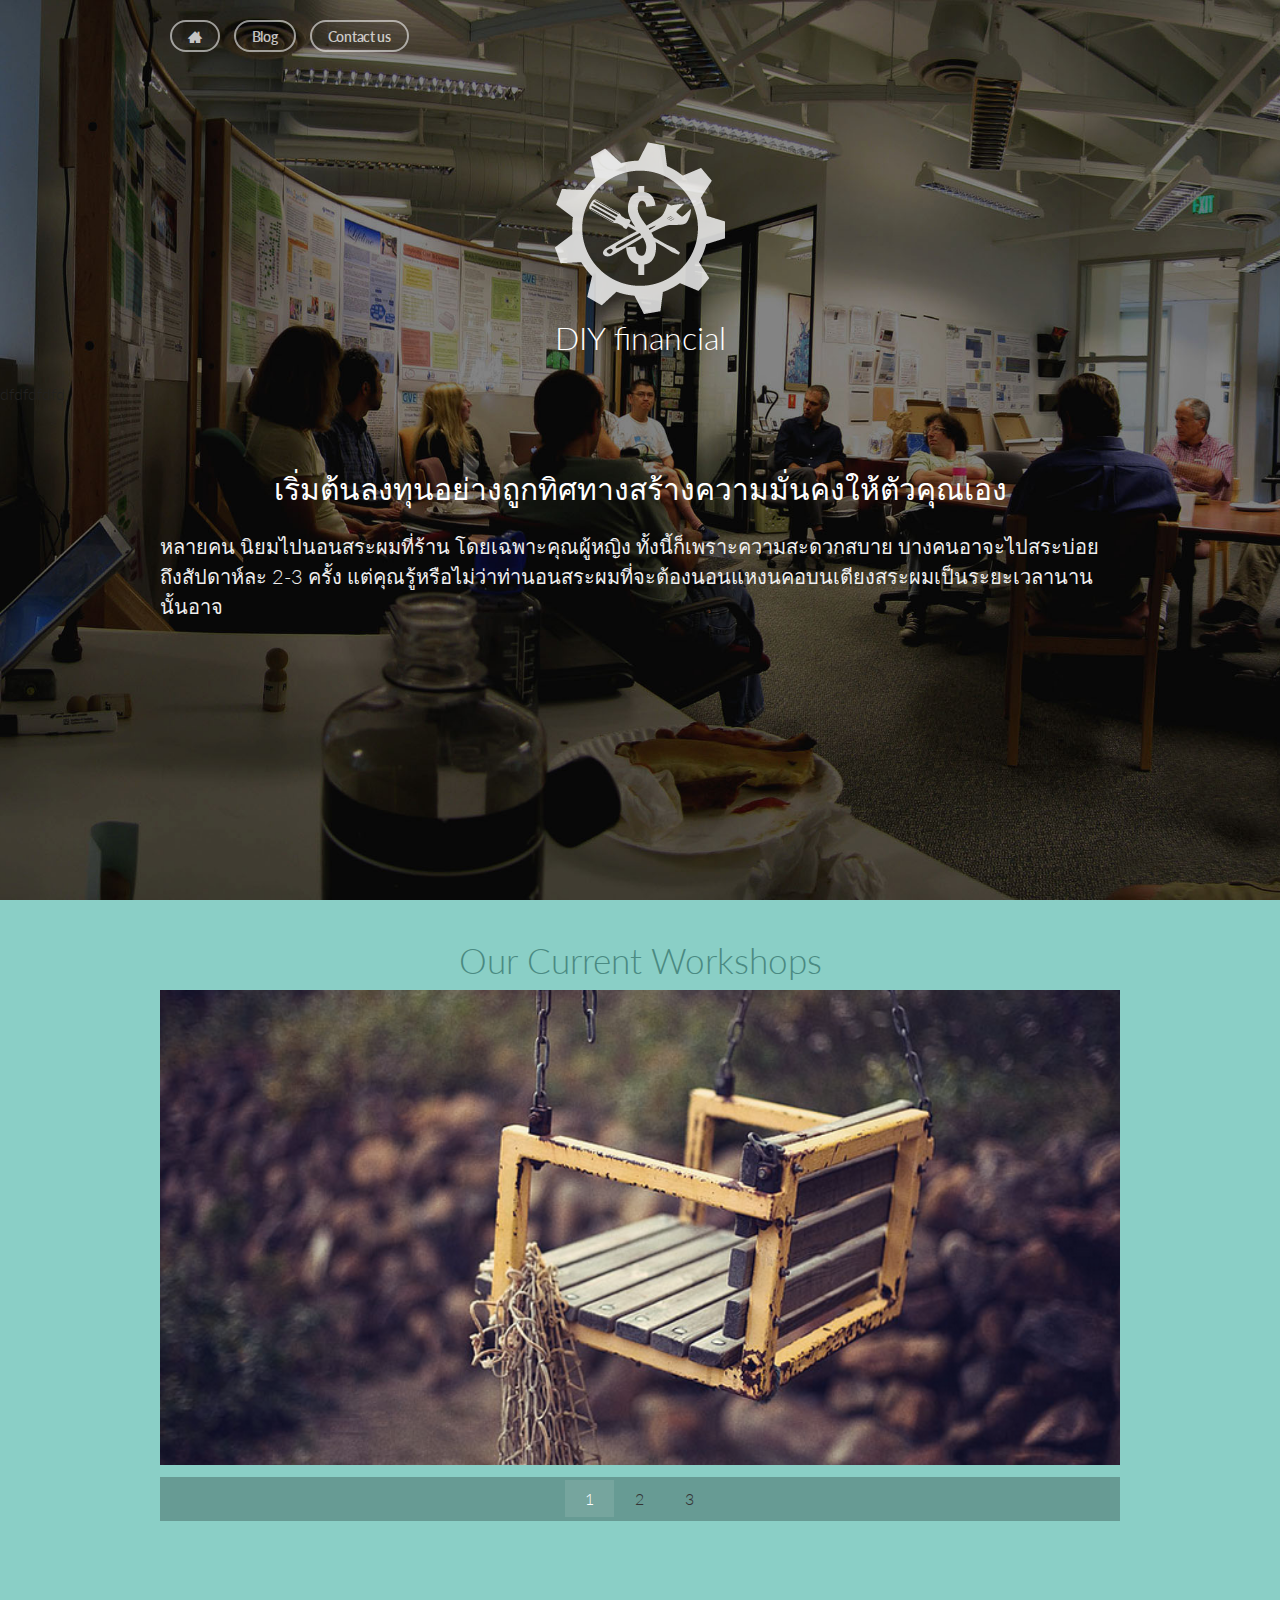
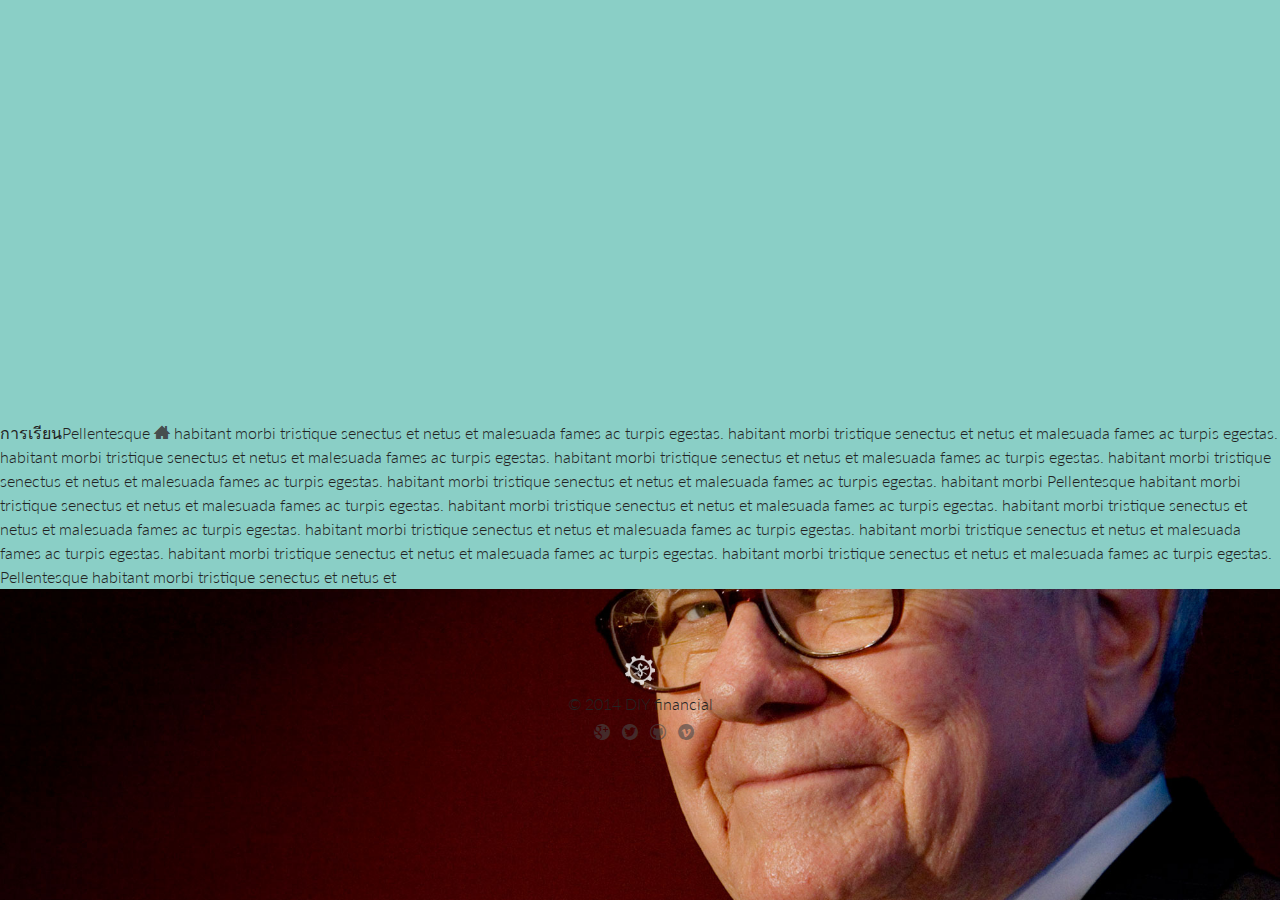
==== index.html @ ed69e04e "lot of changes" ====
<!DOCTYPE HTML>
<!--[if lt IE 7]>      <html class="no-js lt-ie9 lt-ie8 lt-ie7"> <![endif]-->
<!--[if IE 7]>         <html class="no-js lt-ie9 lt-ie8"> <![endif]-->
<!--[if IE 8]>         <html class="no-js lt-ie9"> <![endif]-->
<!--[if gt IE 8]><!--> <html class="no-js"> <!--<![endif]-->
<html>
 <!--                                                                 
 I like your curiosity. Please take a look, play around 
 and chitchat with me on twitter: @eooes
 Enjoy, Chawanan
     /\ \                                                                
  ___\ \ \___      __     __  __  __     __      ___      __      ___    
 /'___\ \  _ `\  /'__`\  /\ \/\ \/\ \  /'__`\  /' _ `\  /'__`\  /' _ `\  
/\ \__/\ \ \ \ \/\ \L\.\_\ \ \_/ \_/ \/\ \L\.\_/\ \/\ \/\ \L\.\_/\ \/\ \ 
\ \____\\ \_\ \_\ \__/.\_\\ \___x___/'\ \__/.\_\ \_\ \_\ \__/.\_\ \_\ \_\
 \/____/ \/_/\/_/\/__/\/_/ \/__//__/   \/__/\/_/\/_/\/_/\/__/\/_/\/_/\/_/
 -->
<head>
	<meta http-equiv="Content-Type" content="text/html; charset=UTF-8" />
	<meta http-equiv="X-UA-Compatible" content="IE=edge,chrome=1">
    <meta name="viewport" content="width=device-width, initial-scale=1">
	<meta name="apple-mobile-web-app-capable" content="yes">
	<meta name="apple-mobile-web-app-status-bar-style" content="black">

	<!-- Favicons
	================================================== -->
	<link rel="shortcut icon" href="images/favicon.ico">
	<link rel="apple-touch-icon" href="images/apple-touch-icon.png">
	<link rel="apple-touch-icon" sizes="72x72" href="images/apple-touch-icon-72x72.png">
	<link rel="apple-touch-icon" sizes="114x114" href="images/apple-touch-icon-114x114.png">

	<!-- Description
	================================================== -->
	<meta name="description" content="Chawanan Inkumnoi - Web designer">
	<meta name="keywords" content="Chawanan Inkumnoi, web design">
	<meta name="author" content="Chawanan Inkumnoi - http://eooes.me">

	<!-- Stylesheet
	================================================== -->
    <link rel="stylesheet" href="css/style.css">
	<link rel="stylesheet" href="css/base.css">
	<link rel="stylesheet" href="css/skeleton.css">
	<link rel="stylesheet" href="css/layout.css">
	<link rel="stylesheet" href="css/icon.css">

	<!-- Google Font API
	================================================== -->
    <link href='http://fonts.googleapis.com/css?family=Lato:300' rel='stylesheet' type='text/css'>

	<title>DIY financial</title>

</head>

<body>
        <!--[if lt IE 7]>
            <p class="browsehappy">You are using an <strong>outdated</strong> browser. Please <a href="http://browsehappy.com/">upgrade your browser</a> to improve your experience.</p>
        <![endif]-->
    <script src="//ajax.googleapis.com/ajax/libs/jquery/1.10.2/jquery.min.js"></script>
	<script>!window.jQuery && document.write('<script src="js/jquery.min.js"><\/script>')</script>
    <script src="js/main.js"></script>

	<header id="header_nav">

		<nav  class="container">

			<ul class="menu">
				<li><span class="icon-home ATtop"></span></li>
				<li>Blog </li>
				<li>Contact us</li>
				<li class="goingup">
					<a href="#top">
						<span class="icon-arrow-up ATtop"></span>
					</a>
				</li>
			</ul>
			</ul>
		</nav>
	</header>

    <header class="mainheader_init">
    	<div class="logo"></div>
    	<p class="mainheader"> <a href="#">DIY financial</a> </p>
    </header>



	
	<section>
		

<!-- 		<div id="blurred-image-container">

		    <div class="bigscreen_img-src " style="background-image:url('images/1.jpg')"></div>

		    <div class="bigscreen_img-src blurred-bigscreen" style="background-image:url('images/2.jpg')"></div>
		    
		</div> -->

		<div id="blurred-image-container">

		    <div id="dos3" class="img-src" style="background-image:url('images/1.jpg')"></div>

		    <div class="blurred-img3 img-src" style="background-image:url('images/2.jpg')"></div>
		</div>


		<div id="blurred-image-container">
			<div class="img-src3_text">dfdfdfdfd</div>
		    <div id="dos1" class="img-src3 " style="background-image:url('images/1-1.jpg')"></div>

		    <div class="blurred-img1 img-src3" style="background-image:url('images/1-2.jpg')"></div>
		    
		</div>




		<article class="container">
			<header>

				<p class="motto">เริ่มต้นลงทุนอย่างถูกทิศทางสร้างความมั่นคงให้ตัวคุณเอง</p>
				
				<p class="undermotto">หลายคน นิยมไปนอนสระผมที่ร้าน โดยเฉพาะคุณผู้หญิง ทั้งนี้ก็เพราะความสะดวกสบาย บางคนอาจะไปสระบ่อยถึงสัปดาห์ละ 2-3 ครั้ง แต่คุณรู้หรือไม่ว่าท่านอนสระผมที่จะต้องนอนแหงนคอบนเตียงสระผมเป็นระยะเวลานานนั้นอาจ</p>

			</header>










		</article>
		
	</section>



	<section id="section2">
		
    <!-- Slideshow 2 -->

    <div class="container">
    	<h2>Our Current Workshops</h2>
    <ul class="rslides" id="slider2">
      <li><a href="#"><img src="images/silde1.png"></a></li>
      <li><a href="#"><img src="images/silde2.png"></a></a></li>
      <li><a href="#"><img src="images/silde1.png"></a></a></li>
    </ul>
	</div>

	<p class="twelve columns" style="margin-top:500px;"> การเรียนPellentesque <span class="icon-home"></span> habitant morbi tristique senectus et netus et malesuada fames ac turpis egestas. habitant morbi tristique senectus et netus et malesuada fames ac turpis egestas. habitant morbi tristique senectus et netus et malesuada fames ac turpis egestas. habitant morbi tristique senectus et netus et malesuada fames ac turpis egestas. habitant morbi tristique senectus et netus et malesuada fames ac turpis egestas. habitant morbi tristique senectus et netus et malesuada fames ac turpis egestas. habitant morbi  Pellentesque habitant morbi tristique senectus et netus et malesuada fames ac turpis egestas. habitant morbi tristique senectus et netus et malesuada fames ac turpis egestas. habitant morbi tristique senectus et netus et malesuada fames ac turpis egestas. habitant morbi tristique senectus et netus et malesuada fames ac turpis egestas. habitant morbi tristique senectus et netus et malesuada fames ac turpis egestas. habitant morbi tristique senectus et netus et malesuada fames ac turpis egestas. habitant morbi tristique senectus et netus et malesuada fames ac turpis egestas. Pellentesque habitant morbi tristique senectus et netus et </p>


		


	</section>




<!-- FOR SMALL NEXT ARTICLE
	<aside>
		<h2>About section</h2>
		<p>Donec eu libero sit amet quam egestas semper. Aenean ultricies mi vitae est. Mauris placerat eleifend leo.</p>
	</aside> -->

	<footer>
		<div class="smlogo"></div>
		<p>© 2014 DIY financial</p>
		<p class="footericonbox">
		<a href="https://plus.google.com/+ChawananInkumnoi/"><span class="icon-google-plus footer_icon"></span></a>
		<a href="https://twitter.com/eooes"><span class="icon-twitter footer_icon"></span></a>
		<a href="https://github.com/eooes"><span class="icon-github footer_icon"></span></a>
		<a href="https://vimeo.com/user11586172"><span class="icon-vimeo footer_icon"></span></a>
		</p>
	</footer>

</body>

</html>
---- css/style.css ----
html,
button,
input,
select,
textarea {
    color: #222;
}

::-moz-selection {
    background: #9CD6CF;
    text-shadow: none;
}

::selection {
    background: #9CD6CF;
    text-shadow: none;
}

hr {
    display: block;
    height: 1px;
    border: 0;
    border-top: 1px solid #ccc;
    margin: 1em 0;
    padding: 0;
}
audio,
canvas,
img,
video {
    vertical-align: middle;
}
fieldset {
    border: 0;
    margin: 0;
    padding: 0;
}

textarea {
    resize: vertical;
}


.browsehappy {
    margin: 0.2em 0;
    background: #ccc;
    color: #000;
    padding: 0.2em 0;
}


.pace .pace-progress {
  background: #6fb2a9;
  position: fixed;
  z-index: 2000;
  top: 0;
  left: 0;
  height: 2px;

  -webkit-transition: width 1s;
  -moz-transition: width 1s;
  -o-transition: width 1s;
  transition: width 1s;
}

.pace-inactive {
  display: none;
}

/* #image overlap
================================================== */

/* big top overlap */
.img-src {
    position: absolute;
    background-position: 50%;
    -webkit-background-size: cover;
    top: 0;
    bottom: 0;
    left: 0;
    right: 0;
    z-index: -1;
}

/* Somepart */
.img-src3 {

    position: absolute;
    background-position: 50%;
    -webkit-background-size: cover;
    z-index: -1;
    height: 500px;
    width: 100%;
    top: 2000px;

}
/*.img-src3_text {
    position:relative;
    height: 500px;
    width: 100%;
    top: 2000px;

}*/

/* taking over the whole page*/
.bigscreen_img-src {
    position : fixed;
    background-position: 50%;
    -webkit-background-size: cover;
    top: 0;
    bottom: 0;
    left: 0;
    right: 0;
    z-index: -1;
}

.bgfixed {background-attachment:fixed;}
.blurred-img1,
.blurred-bigscreen,
.blurred-img3 { opacity: 0; }





/* #main header
================================================== */
#header_nav{
    z-index: 3;
    position: absolute;
    top:0;
    right: 0;
    left: 0;
}
.goingup{
  visibility:hidden; 
  float:right;
  position: fixed !important;
  right:10px;
}

.motto{
  padding-top: 60px;
  color: #fff;
  font-size: 30px;
  text-align: center;

}
.undermotto{
  color: #eee;
  font-size: 20px;

}





ul.menu { margin-top: 20px;}
ul.menu li a{
    color: rgba(218,218,218,0.6);
    text-decoration: none;
}
ul.menu li a:hover{
    color: rgba(218,218,218,1);
}
ul.menu li,
.nm_page_nav .left,
.nm_page_nav .right,
.nm_post_back{
    display: inline-block;
    position: relative;
    height: 32px;
    line-height: 30px;
    padding: 0 16px;
    margin-left:10px; 
    margin-bottom: 0px;
    outline: 0;
    color: rgba(242,242,242,0.8);
    background: rgba(0,0,0,0);
    font-size: 14px;
    text-align: center;
    text-decoration: none;
    cursor: pointer;
    border: 2px solid rgba(242,242,242,0.6);
    vertical-align: bottom;
    white-space: nowrap;
    text-rendering: optimizeLegibility;
    -webkit-font-smoothing: antialiased;
    -webkit-touch-callout: none;
    -webkit-user-select: none;
    -khtml-user-select: none;
    -moz-user-select: none;
    -ms-user-select: none;
    user-select: none;
    letter-spacing: -0.02em;
    font-weight: 600;
    -webkit-box-sizing: border-box;
    -moz-box-sizing: border-box;
    box-sizing: border-box;
    -webkit-border-radius: 999em;
    -moz-border-radius: 999em;
    border-radius: 999em;
    -webkit-transition: 0.8s border-color,0.3s color;
    -moz-transition: 0.8s border-color,0.3s color;
    -ms-transition: 0.8s border-color,0.3s color;
    -o-transition: 0.8s border-color,0.3s color;
    transition: 0.8s border-color,0.3s color;

}
ul.menu li:hover{
    color: #dadada;
    border: 2px solid #dadada;
    -webkit-transition: 0.2s border-color,0.5s color;
    -moz-transition: 0.2s border-color,0.5s color;
    -ms-transition: 0.2s border-color,0.5s color;
    -o-transition: 0.2s border-color,0.5s color;
    transition: 0.2s border-color,0.5s color;
}

.mainheader_init {
	margin-top: 140px;
}

.logo {
	background: url(../images/logo.png) center no-repeat;
	width: 170px;
	height: 172px;
	margin: auto;
}
.logo_black {
    background: url(../images/logo2.png) center no-repeat;
  width: 170px;
  height: 172px;
    margin: auto;
}
.mainheader {
	font-size: 2em;
	color: #000;
	text-align: center;
}

.mainheader a:link,
.mainheader a:visited,
.mainheader a:active {
	color: #fff;
	text-decoration: none;
}
.mainheader a:hover {
	color: #4A8A82;
}
/* #section2
================================================== */
#section2{
  background-color: #8acfc6;
}
#section2 h2{
  padding-top: 40px;
  text-align: center;
}
.rslides {
  margin: 0 auto 40px;
  }

.rslides {
  position: relative;
  list-style: none;
  overflow: hidden;
  width: 100%;
  padding: 0;
  margin: 0;
  }

.rslides li {
  -webkit-backface-visibility: hidden;
  position: absolute;
  display: none;
  width: 100%;
  left: 0;
  top: 0;
  }

.rslides li:first-child {
  position: relative;
  display: block;
  float: left;
  }

.rslides img {
  display: block;
  height: auto;
  float: left;
  width: 100%;
  border: 0;
  }




.rslides_tabs {
  list-style-type: none;
  background: rgba(0,0,0,.25);
  margin: 0 auto 50px;
  padding: 10px 0;
  text-align: center;
  width: 100%;
  }

.rslides_tabs li {
  display: inline;
  float: none;
  margin-right: 1px;
  }

.rslides_tabs a {
  width: auto;
  line-height: 20px;
  padding: 9px 20px;
  height: auto;
  background: transparent;
  display: inline;
  text-decoration: none;
  }

.rslides_tabs li:first-child {
  margin-left: 0;
  }

.rslides_tabs .rslides_here a {
  background: rgba(255,255,255,.1);
  color: #fff;
  text-decoration: none;
  }


/* #post
================================================== */
.timeshow,
.timeshow a:link,
.timeshow a:visited,
.timeshow a:active,
.timeshow a:hover
{
	color: #999;
	line-height: 0px;
}
 

/* #footer
================================================== */

footer {
	margin-top: 60px !important;
	margin-bottom: 60px !important;
 	text-align: center;
 }
 footer a{
    text-decoration: none;
 }
 footer .smlogo {
 	background: url(../images/logo.png) center no-repeat;
 	background-size:70%;
	width: 43px;
	height: 43px;
	margin: auto;
 }
 footer .smlogo_white {
    background: url(../images/logo2.png) center no-repeat;
    background-size:70%;
    width: 43px;
    height: 43px;
    margin: auto;
 }
footer .footer_icon{
    margin-left: 8px;
}
footer .footer_icon{
    color: rgba(71, 71, 71, 0.6);  
}
footer .footer_icon:hover{
    color: rgba(51, 51, 51, 0.8);  
}
footer .footericonbox{
    margin-top: -15px;
}




/* #Blog elements
================================================== */

.nm_post {
    padding: 0;
    margin-bottom: 50px;
}
.nm_post h3 a{
    color: #4A8A82;
}
.nm_post h3 a:hover {
    text-decoration: none;
}
.nm_post h3 {
  font-size: 35px; 
  line-height: 40px; 
  margin-bottom: 10px;
  color: #4A8A82;
  font-weight: 300;
}

.nm_post p {
  margin-bottom: 10px;
}

.nm_post_title a {
  text-decoration: none;
}

.nm_post_title a:hover {
  text-decoration: underline;
}

.nm_post_date {
  color: #999;
  line-height: 0px;
}

.nm_post_content {
    margin-top: 20px;
    margin-bottom: 20px;
}

.nm_post_meta {
  padding: 2px 5px;
  border: 1px solid #ccc;
  background-color: #f9f9f9;
  font-size: 11px;
}

.nm_post_back {
  margin-top: 20px;
  font-size: 11px;
}

.nm_post_back a {
  text-decoration: none;
}

.nm_post_back a:hover {
  text-decoration: underline;
}

.nm_page_nav .left,
.nm_page_nav .right,
.nm_post_back{
    border: 2px solid rgba(218,218,218,0.6) !important;

}
.nm_page_nav .left:hover,
.nm_page_nav .right:hover,
.nm_post_back:hover{
    border: 2px solid rgba(190,190,190,0.9)  !important;
    -webkit-transition: 0.2s border-color,0.5s color;
    -moz-transition: 0.2s border-color,0.5s color;
    -ms-transition: 0.2s border-color,0.5s color;
    -o-transition: 0.2s border-color,0.5s color;
    transition: 0.2s border-color,0.5s color;
}

.nm_page_nav span,
.nm_post_back span{
  color: rgba(222,222,222,0.8);
  line-height: inherit;
    -webkit-transition: 0.2s color;
    -moz-transition: 0.2s color;
    -ms-transition: 0.2s color;
    -o-transition: 0.2s color;
    transition: 0.2s color;

}
.nm_page_nav span:hover,
.nm_post_back span:hover{
    color: rgba(190,190,190,0.9);
    -webkit-transition: 0.2s color;
    -moz-transition: 0.2s color;
    -ms-transition: 0.2s color;
    -o-transition: 0.2s color;
    transition: 0.2s color;
}

.nm_page_nav a, 
.nm_page_nav a:hover,
.nm_post_back a,
.nm_post_back a:hover{
      text-decoration: none;
}
.nm_page_nav .left {
  float:left;
}

.nm_page_nav .right {
  float:right;
}

aside .section a, aside .section a {
  text-decoration: none;
}

aside .section a:hover, aside .section a:hover {
  text-decoration: underline;
}

aside .section a.large {
  font-size: 22px;
}


/* #portfolio elements
================================================== */
.port_hover_ani{
  background-color: black;
  margin-bottom: 20px !important;
}
.port_hr_top{
  margin-top: 120px;
}
.port_hr_mid{
  margin-top: 50px;
}


/* #404 errorpage
================================================== */

.f_404{
  margin: 0 50px;
}
.f_404_center{
  text-align: center;
}
.f_404_top{
  margin-top: 70px;
}
---- css/base.css ----
/*
* Skeleton V1.2
* Copyright 2011, Dave Gamache
* www.getskeleton.com
* Free to use under the MIT license.
* http://www.opensource.org/licenses/mit-license.php
* 6/20/2012
*/


/* Table of Content
==================================================
	#Reset & Basics
	#Basic Styles
	#Site Styles
	#Typography
	#Links
	#Lists
	#Images
	#Buttons
	#Forms
	#Misc */


/* #Reset & Basics (Inspired by E. Meyers)
================================================== */
	html, body, div, span, applet, object, iframe, h1, h2, h3, h4, h5, h6, p, blockquote, pre, a, abbr, acronym, address, big, cite, code, del, dfn, em, img, ins, kbd, q, s, samp, small, strike, strong, sub, sup, tt, var, b, u, i, center, dl, dt, dd, ol, ul, li, fieldset, form, label, legend, table, caption, tbody, tfoot, thead, tr, th, td, article, aside, canvas, details, embed, figure, figcaption, footer, header, hgroup, menu, nav, output, ruby, section, summary, time, mark, audio, video {
		margin: 0;
		padding: 0;
		border: 0;
		font-size: 100%;
		font: inherit;
		vertical-align: baseline; }
	article, aside, details, figcaption, figure, footer, header, hgroup, menu, nav, section {
		display: block; }
	body {
		line-height: 1; }
	ol, ul {
		list-style: none; }
	blockquote, q {
		quotes: none; }
	blockquote:before, blockquote:after,
	q:before, q:after {
		content: '';
		content: none; }
	table {
		border-collapse: collapse;
		border-spacing: 0; }


/* #Basic Styles
================================================== */
	html { 	border-top: solid #fff 2px; }
	body {
	    font-size: 1em;
		background: #fff;
		-webkit-font-smoothing: antialiased; 
		-webkit-text-size-adjust: 100%;
		font-family: "Lato", "Lucida Sans", "Lucida Grande", "Lucida Sans Unicode", Arial, sans-serif;
		font-size: 100%;
		line-height: 1.5;
		font-weight: 300;
		
 }


/* #Typography
================================================== */
	h1, h2, h3, h4, h5, h6 {
		color: #4A8A82;
		font-weight: 300; }
	h1 a, h2 a, h3 a, h4 a, h5 a, h6 a { font-weight: inherit; }
	h1 { font-size: 46px; line-height: 50px; margin-bottom: 14px;}
	h2 { font-size: 35px; line-height: 40px; margin-bottom: 10px; }
	h3 { font-size: 28px; line-height: 34px; margin-bottom: 8px; }
	h4 { font-size: 21px; line-height: 30px; margin-bottom: 4px; }
	h5 { font-size: 17px; line-height: 24px; }
	h6 { font-size: 14px; line-height: 21px; }
	.subheader { color: #777; }

	p { margin: 0 0 20px 0; }
	p img { margin: 0; }
	p.lead { font-size: 21px; line-height: 27px; color: #777;  }

	em { font-style: italic; }
	strong { font-weight: bold; color: #333; }
	small { font-size: 80%; }

/*	Blockquotes  */
	blockquote, blockquote p { font-size: 17px; line-height: 24px; color: #777; font-style: italic; }
	blockquote { margin: 0 0 20px; padding: 9px 20px 0 19px; border-left: 1px solid #ddd; }
	blockquote cite { display: block; font-size: 12px; color: #555; }
	blockquote cite:before { content: "\2014 \0020"; }
	blockquote cite a, blockquote cite a:visited, blockquote cite a:visited { color: #555; }

	hr { border: solid #ddd; border-width: 1px 0 0; clear: both; margin: 10px 0 30px; height: 0; }


/* #Links
================================================== */
	a, a:visited { 
		color: #333; 
		text-decoration: underline; 
		outline: 0;
		transition: color 0.8s linear;
	}
	a:hover, a:focus { 
		color: #000;
		transition: color 1s ease;
	}
	p a, p a:visited { line-height: inherit; }


/* #Lists
================================================== */
	ul, ol { margin-bottom: 20px; }
	ul { list-style: none outside; }
	ol { list-style: decimal; }
	ol, ul.square, ul.circle, ul.disc { margin-left: 30px; }
	ul.square { list-style: square outside; }
	ul.circle { list-style: circle outside; }
	ul.disc { list-style: disc outside; }
	ul ul, ul ol,
	ol ol, ol ul { margin: 4px 0 5px 30px; font-size: 90%;  }
	ul ul li, ul ol li,
	ol ol li, ol ul li { margin-bottom: 6px; }
	li { line-height: 18px; margin-bottom: 12px; }
	ul.large li { line-height: 21px; }
	li p { line-height: 21px; }

/* #Images
================================================== */

	img.scale-with-grid {
		max-width: 100%;
		height: auto; }


/* #Buttons
================================================== */

	.button,
	button,
	input[type="submit"],
	input[type="reset"],
	input[type="button"] {
		background: #eee; /* Old browsers */
		background: #eee -moz-linear-gradient(top, rgba(255,255,255,.2) 0%, rgba(0,0,0,.2) 100%); /* FF3.6+ */
		background: #eee -webkit-gradient(linear, left top, left bottom, color-stop(0%,rgba(255,255,255,.2)), color-stop(100%,rgba(0,0,0,.2))); /* Chrome,Safari4+ */
		background: #eee -webkit-linear-gradient(top, rgba(255,255,255,.2) 0%,rgba(0,0,0,.2) 100%); /* Chrome10+,Safari5.1+ */
		background: #eee -o-linear-gradient(top, rgba(255,255,255,.2) 0%,rgba(0,0,0,.2) 100%); /* Opera11.10+ */
		background: #eee -ms-linear-gradient(top, rgba(255,255,255,.2) 0%,rgba(0,0,0,.2) 100%); /* IE10+ */
		background: #eee linear-gradient(top, rgba(255,255,255,.2) 0%,rgba(0,0,0,.2) 100%); /* W3C */
	  border: 1px solid #aaa;
	  border-top: 1px solid #ccc;
	  border-left: 1px solid #ccc;
	  -moz-border-radius: 3px;
	  -webkit-border-radius: 3px;
	  border-radius: 3px;
	  color: #444;
	  display: inline-block;
	  font-size: 11px;
	  font-weight: bold;
	  text-decoration: none;
	  text-shadow: 0 1px rgba(255, 255, 255, .75);
	  cursor: pointer;
	  margin-bottom: 20px;
	  line-height: normal;
	  padding: 8px 10px;
	  font-family: "HelveticaNeue", "Helvetica Neue", Helvetica, Arial, sans-serif; }

	.button:hover,
	button:hover,
	input[type="submit"]:hover,
	input[type="reset"]:hover,
	input[type="button"]:hover {
		color: #222;
		background: #ddd; /* Old browsers */
		background: #ddd -moz-linear-gradient(top, rgba(255,255,255,.3) 0%, rgba(0,0,0,.3) 100%); /* FF3.6+ */
		background: #ddd -webkit-gradient(linear, left top, left bottom, color-stop(0%,rgba(255,255,255,.3)), color-stop(100%,rgba(0,0,0,.3))); /* Chrome,Safari4+ */
		background: #ddd -webkit-linear-gradient(top, rgba(255,255,255,.3) 0%,rgba(0,0,0,.3) 100%); /* Chrome10+,Safari5.1+ */
		background: #ddd -o-linear-gradient(top, rgba(255,255,255,.3) 0%,rgba(0,0,0,.3) 100%); /* Opera11.10+ */
		background: #ddd -ms-linear-gradient(top, rgba(255,255,255,.3) 0%,rgba(0,0,0,.3) 100%); /* IE10+ */
		background: #ddd linear-gradient(top, rgba(255,255,255,.3) 0%,rgba(0,0,0,.3) 100%); /* W3C */
	  border: 1px solid #888;
	  border-top: 1px solid #aaa;
	  border-left: 1px solid #aaa; }

	.button:active,
	button:active,
	input[type="submit"]:active,
	input[type="reset"]:active,
	input[type="button"]:active {
		border: 1px solid #666;
		background: #ccc; /* Old browsers */
		background: #ccc -moz-linear-gradient(top, rgba(255,255,255,.35) 0%, rgba(10,10,10,.4) 100%); /* FF3.6+ */
		background: #ccc -webkit-gradient(linear, left top, left bottom, color-stop(0%,rgba(255,255,255,.35)), color-stop(100%,rgba(10,10,10,.4))); /* Chrome,Safari4+ */
		background: #ccc -webkit-linear-gradient(top, rgba(255,255,255,.35) 0%,rgba(10,10,10,.4) 100%); /* Chrome10+,Safari5.1+ */
		background: #ccc -o-linear-gradient(top, rgba(255,255,255,.35) 0%,rgba(10,10,10,.4) 100%); /* Opera11.10+ */
		background: #ccc -ms-linear-gradient(top, rgba(255,255,255,.35) 0%,rgba(10,10,10,.4) 100%); /* IE10+ */
		background: #ccc linear-gradient(top, rgba(255,255,255,.35) 0%,rgba(10,10,10,.4) 100%); /* W3C */ }

	.button.full-width,
	button.full-width,
	input[type="submit"].full-width,
	input[type="reset"].full-width,
	input[type="button"].full-width {
		width: 100%;
		padding-left: 0 !important;
		padding-right: 0 !important;
		text-align: center; }

	/* Fix for odd Mozilla border & padding issues */
	button::-moz-focus-inner,
	input::-moz-focus-inner {
    border: 0;
    padding: 0;
	}


/* #Forms
================================================== */

	form {
		margin-bottom: 20px; }
	fieldset {
		margin-bottom: 20px; }
	input[type="text"],
	input[type="password"],
	input[type="email"],
	textarea,
	select {
		border: 1px solid #ccc;
		padding: 6px 4px;
		outline: none;
		-moz-border-radius: 2px;
		-webkit-border-radius: 2px;
		border-radius: 2px;
		font: 13px "HelveticaNeue", "Helvetica Neue", Helvetica, Arial, sans-serif;
		color: #777;
		margin: 0;
		width: 210px;
		max-width: 100%;
		display: block;
		margin-bottom: 20px;
		background: #fff; }
	select {
		padding: 0; }
	input[type="text"]:focus,
	input[type="password"]:focus,
	input[type="email"]:focus,
	textarea:focus {
		border: 1px solid #aaa;
 		color: #444;
 		-moz-box-shadow: 0 0 3px rgba(0,0,0,.2);
		-webkit-box-shadow: 0 0 3px rgba(0,0,0,.2);
		box-shadow:  0 0 3px rgba(0,0,0,.2); }
	textarea {
		min-height: 60px; }
	label,
	legend {
		display: block;
		font-weight: bold;
		font-size: 13px;  }
	select {
		width: 220px; }
	input[type="checkbox"] {
		display: inline; }
	label span,
	legend span {
		font-weight: normal;
		font-size: 13px;
		color: #444; }

/* #Misc
================================================== */
	.remove-bottom { margin-bottom: 0 !important; }
	.half-bottom { margin-bottom: 10px !important; }
	.add-bottom { margin-bottom: 20px !important; }
---- css/skeleton.css ----
/*
* Skeleton V1.2
* Copyright 2011, Dave Gamache
* www.getskeleton.com
* Free to use under the MIT license.
* http://www.opensource.org/licenses/mit-license.php
* 6/20/2012
*/


/* Table of Contents
==================================================
    #Base 960 Grid
    #Tablet (Portrait)
    #Mobile (Portrait)
    #Mobile (Landscape)
    #Clearing */



/* #Base 960 Grid
================================================== */

    .container                                  { position: relative; width: 960px; margin: 0 auto; padding: 0; }
    .container .column,
    .container .columns                         { float: left; display: inline; margin-left: 10px; margin-right: 10px; }
    .row                                        { margin-bottom: 20px; }

    /* Nested Column Classes */
    .column.alpha, .columns.alpha               { margin-left: 0; }
    .column.omega, .columns.omega               { margin-right: 0; }

    /* Base Grid */
    .container .one.column,
    .container .one.columns                     { width: 40px;  }
    .container .two.columns                     { width: 100px; }
    .container .three.columns                   { width: 160px; }
    .container .four.columns                    { width: 220px; }
    .container .five.columns                    { width: 280px; }
    .container .six.columns                     { width: 340px; }
    .container .seven.columns                   { width: 400px; }
    .container .eight.columns                   { width: 460px; }
    .container .nine.columns                    { width: 520px; }
    .container .ten.columns                     { width: 580px; }
    .container .eleven.columns                  { width: 640px; }
    .container .twelve.columns                  { width: 700px; }
    .container .thirteen.columns                { width: 760px; }
    .container .fourteen.columns                { width: 820px; }
    .container .fifteen.columns                 { width: 880px; }
    .container .sixteen.columns                 { width: 940px; }

    .container .one-third.column                { width: 300px; }
    .container .two-thirds.column               { width: 620px; }

    /* Offsets */
    .container .offset-by-one                   { padding-left: 60px;  }
    .container .offset-by-two                   { padding-left: 120px; }
    .container .offset-by-three                 { padding-left: 180px; }
    .container .offset-by-four                  { padding-left: 240px; }
    .container .offset-by-five                  { padding-left: 300px; }
    .container .offset-by-six                   { padding-left: 360px; }
    .container .offset-by-seven                 { padding-left: 420px; }
    .container .offset-by-eight                 { padding-left: 480px; }
    .container .offset-by-nine                  { padding-left: 540px; }
    .container .offset-by-ten                   { padding-left: 600px; }
    .container .offset-by-eleven                { padding-left: 660px; }
    .container .offset-by-twelve                { padding-left: 720px; }
    .container .offset-by-thirteen              { padding-left: 780px; }
    .container .offset-by-fourteen              { padding-left: 840px; }
    .container .offset-by-fifteen               { padding-left: 900px; }



/* #Tablet (Portrait)
================================================== */

    /* Note: Design for a width of 768px */

    @media only screen and (min-width: 768px) and (max-width: 959px) {
        .container                                  { width: 768px; }
        .container .column,
        .container .columns                         { margin-left: 10px; margin-right: 10px;  }
        .column.alpha, .columns.alpha               { margin-left: 0; margin-right: 10px; }
        .column.omega, .columns.omega               { margin-right: 0; margin-left: 10px; }
        .alpha.omega                                { margin-left: 0; margin-right: 0; }

        .container .one.column,
        .container .one.columns                     { width: 28px; }
        .container .two.columns                     { width: 76px; }
        .container .three.columns                   { width: 124px; }
        .container .four.columns                    { width: 172px; }
        .container .five.columns                    { width: 220px; }
        .container .six.columns                     { width: 268px; }
        .container .seven.columns                   { width: 316px; }
        .container .eight.columns                   { width: 364px; }
        .container .nine.columns                    { width: 412px; }
        .container .ten.columns                     { width: 460px; }
        .container .eleven.columns                  { width: 508px; }
        .container .twelve.columns                  { width: 556px; }
        .container .thirteen.columns                { width: 604px; }
        .container .fourteen.columns                { width: 652px; }
        .container .fifteen.columns                 { width: 700px; }
        .container .sixteen.columns                 { width: 748px; }

        .container .one-third.column                { width: 236px; }
        .container .two-thirds.column               { width: 492px; }

        /* Offsets */
        .container .offset-by-one                   { padding-left: 48px; }
        .container .offset-by-two                   { padding-left: 96px; }
        .container .offset-by-three                 { padding-left: 144px; }
        .container .offset-by-four                  { padding-left: 192px; }
        .container .offset-by-five                  { padding-left: 240px; }
        .container .offset-by-six                   { padding-left: 288px; }
        .container .offset-by-seven                 { padding-left: 336px; }
        .container .offset-by-eight                 { padding-left: 384px; }
        .container .offset-by-nine                  { padding-left: 432px; }
        .container .offset-by-ten                   { padding-left: 480px; }
        .container .offset-by-eleven                { padding-left: 528px; }
        .container .offset-by-twelve                { padding-left: 576px; }
        .container .offset-by-thirteen              { padding-left: 624px; }
        .container .offset-by-fourteen              { padding-left: 672px; }
        .container .offset-by-fifteen               { padding-left: 720px; }
    }


/*  #Mobile (Portrait)
================================================== */

    /* Note: Design for a width of 320px */

    @media only screen and (max-width: 767px) {
        .container { width: 300px; }
        .container .columns,
        .container .column { margin: 0; }

        .container .one.column,
        .container .one.columns,
        .container .two.columns,
        .container .three.columns,
        .container .four.columns,
        .container .five.columns,
        .container .six.columns,
        .container .seven.columns,
        .container .eight.columns,
        .container .nine.columns,
        .container .ten.columns,
        .container .eleven.columns,
        .container .twelve.columns,
        .container .thirteen.columns,
        .container .fourteen.columns,
        .container .fifteen.columns,
        .container .sixteen.columns,
        .container .one-third.column,
        .container .two-thirds.column  { width: 300px; }

        /* Offsets */
        .container .offset-by-one,
        .container .offset-by-two,
        .container .offset-by-three,
        .container .offset-by-four,
        .container .offset-by-five,
        .container .offset-by-six,
        .container .offset-by-seven,
        .container .offset-by-eight,
        .container .offset-by-nine,
        .container .offset-by-ten,
        .container .offset-by-eleven,
        .container .offset-by-twelve,
        .container .offset-by-thirteen,
        .container .offset-by-fourteen,
        .container .offset-by-fifteen { padding-left: 0; }

    }


/* #Mobile (Landscape)
================================================== */

    /* Note: Design for a width of 480px */

    @media only screen and (min-width: 480px) and (max-width: 767px) {
        .container { width: 420px; }
        .container .columns,
        .container .column { margin: 0; }

        .container .one.column,
        .container .one.columns,
        .container .two.columns,
        .container .three.columns,
        .container .four.columns,
        .container .five.columns,
        .container .six.columns,
        .container .seven.columns,
        .container .eight.columns,
        .container .nine.columns,
        .container .ten.columns,
        .container .eleven.columns,
        .container .twelve.columns,
        .container .thirteen.columns,
        .container .fourteen.columns,
        .container .fifteen.columns,
        .container .sixteen.columns,
        .container .one-third.column,
        .container .two-thirds.column { width: 420px; }
    }


/* #Clearing
================================================== */

    /* Self Clearing Goodness */
    .container:after { content: "\0020"; display: block; height: 0; clear: both; visibility: hidden; }

    /* Use clearfix class on parent to clear nested columns,
    or wrap each row of columns in a <div class="row"> */
    .clearfix:before,
    .clearfix:after,
    .row:before,
    .row:after {
      content: '\0020';
      display: block;
      overflow: hidden;
      visibility: hidden;
      width: 0;
      height: 0; }
    .row:after,
    .clearfix:after {
      clear: both; }
    .row,
    .clearfix {
      zoom: 1; }

    /* You can also use a <br class="clear" /> to clear columns */
    .clear {
      clear: both;
      display: block;
      overflow: hidden;
      visibility: hidden;
      width: 0;
      height: 0;
    }
---- css/layout.css ----
/*
* Skeleton V1.2
* Copyright 2011, Dave Gamache
* www.getskeleton.com
* Free to use under the MIT license.
* http://www.opensource.org/licenses/mit-license.php
* 6/20/2012
*/

/* Table of Content
==================================================
	#Site Styles
	#Page Styles
	#Media Queries
	#Font-Face */

/* #Site Styles
================================================== */

/* #Page Styles
================================================== */

/* #Media Queries
================================================== */

	/* Smaller than standard 960 (devices and browsers) */
	@media only screen and (max-width: 959px) {}

	/* Tablet Portrait size to standard 960 (devices and browsers) */
	@media only screen and (min-width: 768px) and (max-width: 959px) {}

	/* All Mobile Sizes (devices and browser) */
	@media only screen and (max-width: 767px) {
		#section2 h2{
			font-size: 130%;
		}
	}

	/* Mobile Landscape Size to Tablet Portrait (devices and browsers) */
	@media only screen and (min-width: 480px) and (max-width: 767px) {

	}

	/* Mobile Portrait Size to Mobile Landscape Size (devices and browsers) */
	@media only screen and (max-width: 479px) {
		
		.undermotto{ 
			background: rgba(0, 0, 0, 0.5); 
			padding: 10px;
		}
	}


	@media print {
	    * {
	        background: transparent !important;
	        color: #000 !important; /* Black prints faster: h5bp.com/s */
	        box-shadow: none !important;
	        text-shadow: none !important;
	    }

	    a,
	    a:visited {
	        text-decoration: underline;
	    }

	    a[href]:after {
	        content: " (" attr(href) ")";
	    }

	    abbr[title]:after {
	        content: " (" attr(title) ")";
	    }

	    /*
	     * Don't show links for images, or javascript/internal links
	     */

	    .ir a:after,
	    a[href^="javascript:"]:after,
	    a[href^="#"]:after {
	        content: "";
	    }

	    pre,
	    blockquote {
	        border: 1px solid #999;
	        page-break-inside: avoid;
	    }

	    thead {
	        display: table-header-group; /* h5bp.com/t */
	    }

	    tr,
	    img {
	        page-break-inside: avoid;
	    }

	    img {
	        max-width: 100% !important;
	    }

	    @page {
	        margin: 0.5cm;
	    }

	    p,
	    h2,
	    h3 {
	        orphans: 3;
	        widows: 3;
	    }

	    h2,
	    h3 {
	        page-break-after: avoid;
	    }
	}
---- css/icon.css ----
@font-face {
	font-family: 'iconmoon';
	src:url('../fonts/iconmoon.eot?egxbof');
	src:url('../fonts/iconmoon.eot?#iefixegxbof') format('embedded-opentype'),
		url('../fonts/iconmoon.woff?egxbof') format('woff'),
		url('../fonts/iconmoon.ttf?egxbof') format('truetype'),
		url('../fonts/iconmoon.svg?egxbof#iconmoon') format('svg');
	font-weight: normal;
	font-style: normal;
}

[class^="icon-"], [class*=" icon-"] {
	font-family: 'iconmoon';
	speak: none;
	font-style: normal;
	font-weight: normal;
	font-variant: normal;
	text-transform: none;
	line-height: 1;
	color: rgba(61, 61, 61, 0.9);
	-webkit-font-smoothing: antialiased;
	-moz-osx-font-smoothing: grayscale;
}
.ATtop{
	color: rgba(242,242,242,0.8);
	line-height: inherit;
    -webkit-transition: 0.2s color;
    -moz-transition: 0.2s color;
    -ms-transition: 0.2s color;
    -o-transition: 0.2s color;
    transition: 0.2s color;

}
.ATtop:hover{
	color: #dadada;
    -webkit-transition: 0.5s color;
    -moz-transition: 0.5s color;
    -ms-transition: 0.5s color;
    -o-transition: 0.5s color;
    transition: 0.5s color;
}

.icon-home:before {
	content: "\e600";
}
.icon-pencil:before {
	content: "\e601";
}
.icon-paint-format:before {
	content: "\e602";
}
.icon-images:before {
	content: "\e603";
}
.icon-bullhorn:before {
	content: "\e604";
}
.icon-profile:before {
	content: "\e605";
}
.icon-file:before {
	content: "\e606";
}
.icon-tags:before {
	content: "\e607";
}
.icon-location:before {
	content: "\e608";
}
.icon-phone:before {
	content: "\e609";
}
.icon-clock:before {
	content: "\e60a";
}
.icon-map:before {
	content: "\e60b";
}
.icon-calendar:before {
	content: "\e60c";
}
.icon-share:before {
	content: "\e60d";
}
.icon-quotes-left:before {
	content: "\e60e";
}
.icon-bubbles:before {
	content: "\e60f";
}
.icon-menu:before {
	content: "\e610";
}
.icon-cloud:before {
	content: "\e611";
}
.icon-bookmark:before {
	content: "\e612";
}
.icon-earth:before {
	content: "\e613";
}
.icon-star:before {
	content: "\e614";
}
.icon-star2:before {
	content: "\e615";
}
.icon-star3:before {
	content: "\e616";
}
.icon-heart:before {
	content: "\e617";
}
.icon-thumbs-up:before {
	content: "\e618";
}
.icon-happy:before {
	content: "\e619";
}
.icon-smiley:before {
	content: "\e61a";
}
.icon-tongue:before {
	content: "\e61b";
}
.icon-sad:before {
	content: "\e61c";
}
.icon-grin:before {
	content: "\e61d";
}
.icon-shocked:before {
	content: "\e61e";
}
.icon-confused:before {
	content: "\e61f";
}
.icon-neutral:before {
	content: "\e620";
}
.icon-wondering:before {
	content: "\e621";
}
.icon-cancel-circle:before {
	content: "\e622";
}
.icon-checkmark-circle:before {
	content: "\e623";
}
.icon-arrow-up:before {
	content: "\e624";
}
.icon-arrow-down:before {
	content: "\e625";
}
.icon-arrow-right:before {
	content: "\e626";
}
.icon-arrow-left:before {
	content: "\e627";
}
.icon-radio-checked:before {
	content: "\e628";
}
.icon-console:before {
	content: "\e629";
}
.icon-code:before {
	content: "\e62a";
}
.icon-google-plus:before {
	content: "\e62b";
}
.icon-facebook:before {
	content: "\e62c";
}
.icon-twitter:before {
	content: "\e62d";
}
.icon-vimeo:before {
	content: "\e62e";
}
.icon-github:before {
	content: "\e62f";
}
.icon-file-pdf:before {
	content: "\e630";
}
.icon-file-xml:before {
	content: "\e631";
}
.icon-file-zip:before {
	content: "\e632";
}
.icon-file-word:before {
	content: "\e633";
}
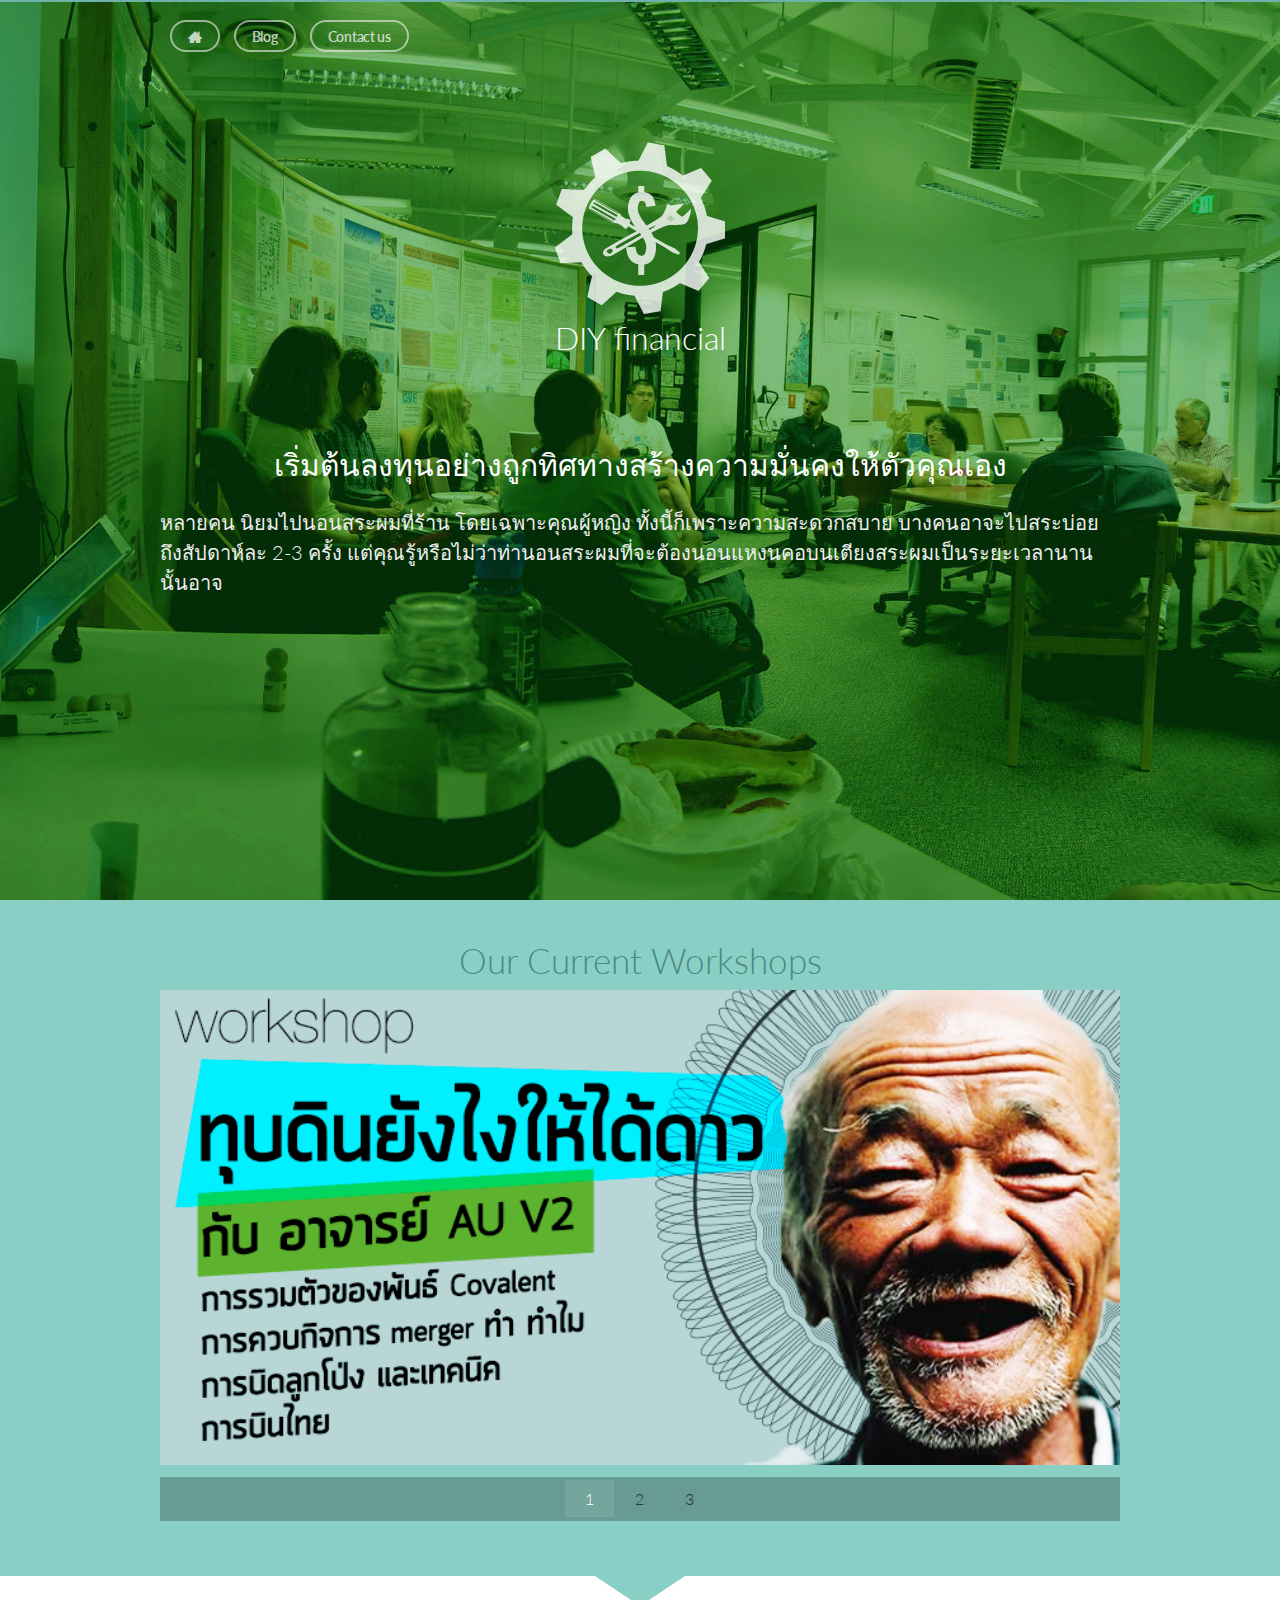
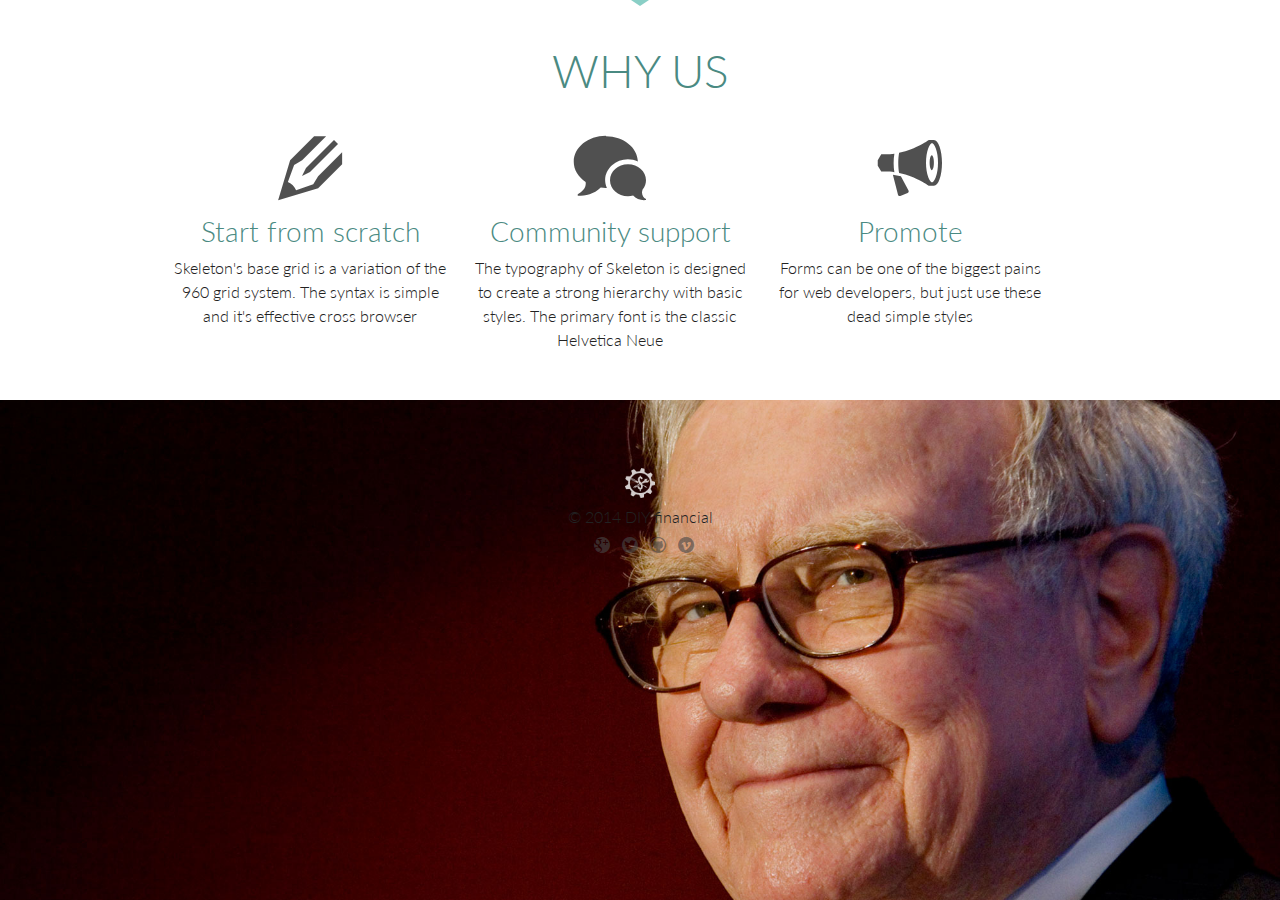
==== commit 5e2a4bbe: "section2 and 3" ====
--- a/index.html
+++ b/index.html
@@ -105,7 +105,6 @@
 
 
 		<div id="blurred-image-container">
-			<div class="img-src3_text">dfdfdfdfd</div>
 		    <div id="dos1" class="img-src3 " style="background-image:url('images/1-1.jpg')"></div>
 
 		    <div class="blurred-img1 img-src3" style="background-image:url('images/1-2.jpg')"></div>
@@ -148,26 +147,38 @@
     <ul class="rslides" id="slider2">
       <li><a href="#"><img src="images/silde1.png"></a></li>
       <li><a href="#"><img src="images/silde2.png"></a></a></li>
-      <li><a href="#"><img src="images/silde1.png"></a></a></li>
+      <li><a href="#"><img src="images/silde3.png"></a></a></li>
     </ul>
 	</div>
 
-	<p class="twelve columns" style="margin-top:500px;"> การเรียนPellentesque <span class="icon-home"></span> habitant morbi tristique senectus et netus et malesuada fames ac turpis egestas. habitant morbi tristique senectus et netus et malesuada fames ac turpis egestas. habitant morbi tristique senectus et netus et malesuada fames ac turpis egestas. habitant morbi tristique senectus et netus et malesuada fames ac turpis egestas. habitant morbi tristique senectus et netus et malesuada fames ac turpis egestas. habitant morbi tristique senectus et netus et malesuada fames ac turpis egestas. habitant morbi  Pellentesque habitant morbi tristique senectus et netus et malesuada fames ac turpis egestas. habitant morbi tristique senectus et netus et malesuada fames ac turpis egestas. habitant morbi tristique senectus et netus et malesuada fames ac turpis egestas. habitant morbi tristique senectus et netus et malesuada fames ac turpis egestas. habitant morbi tristique senectus et netus et malesuada fames ac turpis egestas. habitant morbi tristique senectus et netus et malesuada fames ac turpis egestas. habitant morbi tristique senectus et netus et malesuada fames ac turpis egestas. Pellentesque habitant morbi tristique senectus et netus et </p>
+	</section>
 
-
+	<section id="section3">
+		<div class="container">
+			<p class="triangle"></p>
+			<h1 class="title_sec3">WHY US</h1>
+			<div class="clearfix">
+				<div class="five columns jake">
+					<h1><span class="icon-pencil"></span></h1>
+					<h3>Start from scratch</h3>
+					<p> Skeleton's base grid is a variation of the 960 grid system. The syntax is simple and it's effective cross browser</p>
+				</div>
+				<div class="five columns jake">
+					<h1><span class="icon-bubbles"></span></h1>
+					<h3>Community support</h3>
+					<p>The typography of Skeleton is designed to create a strong hierarchy with basic styles. The primary font is the classic Helvetica Neue</p>
+				</div>
+				<div class="five columns jake">
+					<h1><span class="icon-bullhorn"></span></h1>
+					<h3>Promote</h3>
+					<p>Forms can be one of the biggest pains for web developers, but just use these dead simple styles</p>
+				</div>
+			</div>
+		</div>
 		
-
-
 	</section>
 
 
-
-
-<!-- FOR SMALL NEXT ARTICLE
-	<aside>
-		<h2>About section</h2>
-		<p>Donec eu libero sit amet quam egestas semper. Aenean ultricies mi vitae est. Mauris placerat eleifend leo.</p>
-	</aside> -->
 
 	<footer>
 		<div class="smlogo"></div>
--- a/css/style.css
+++ b/css/style.css
@@ -253,6 +253,7 @@
 ================================================== */
 #section2{
   background-color: #8acfc6;
+  padding-bottom: 5px;
 }
 #section2 h2{
   padding-top: 40px;
@@ -331,8 +332,34 @@
   color: #fff;
   text-decoration: none;
   }
-
-
+/* #section3
+================================================== */
+#section3{
+
+}
+.title_sec3{
+  margin: 40px 40px;
+  text-align: center;
+}
+.triangle{
+  margin:auto;
+  width: 0px;
+  height: 0px;
+  border-style: solid;
+  border-width: 30px 45px 0 45px;
+  border-color: #8acfc6 transparent transparent transparent;
+  line-height: 0px;
+  _border-color: #8acfc6 #000000 #000000 #000000;
+  _filter: progid:DXImageTransform.Microsoft.Chroma(color='#000000');
+}
+.jake{
+  text-align: center;
+
+  padding-bottom: 30px;
+}
+.jake h1{
+  font-size: 4em;
+}
 /* #post
 ================================================== */
 .timeshow,
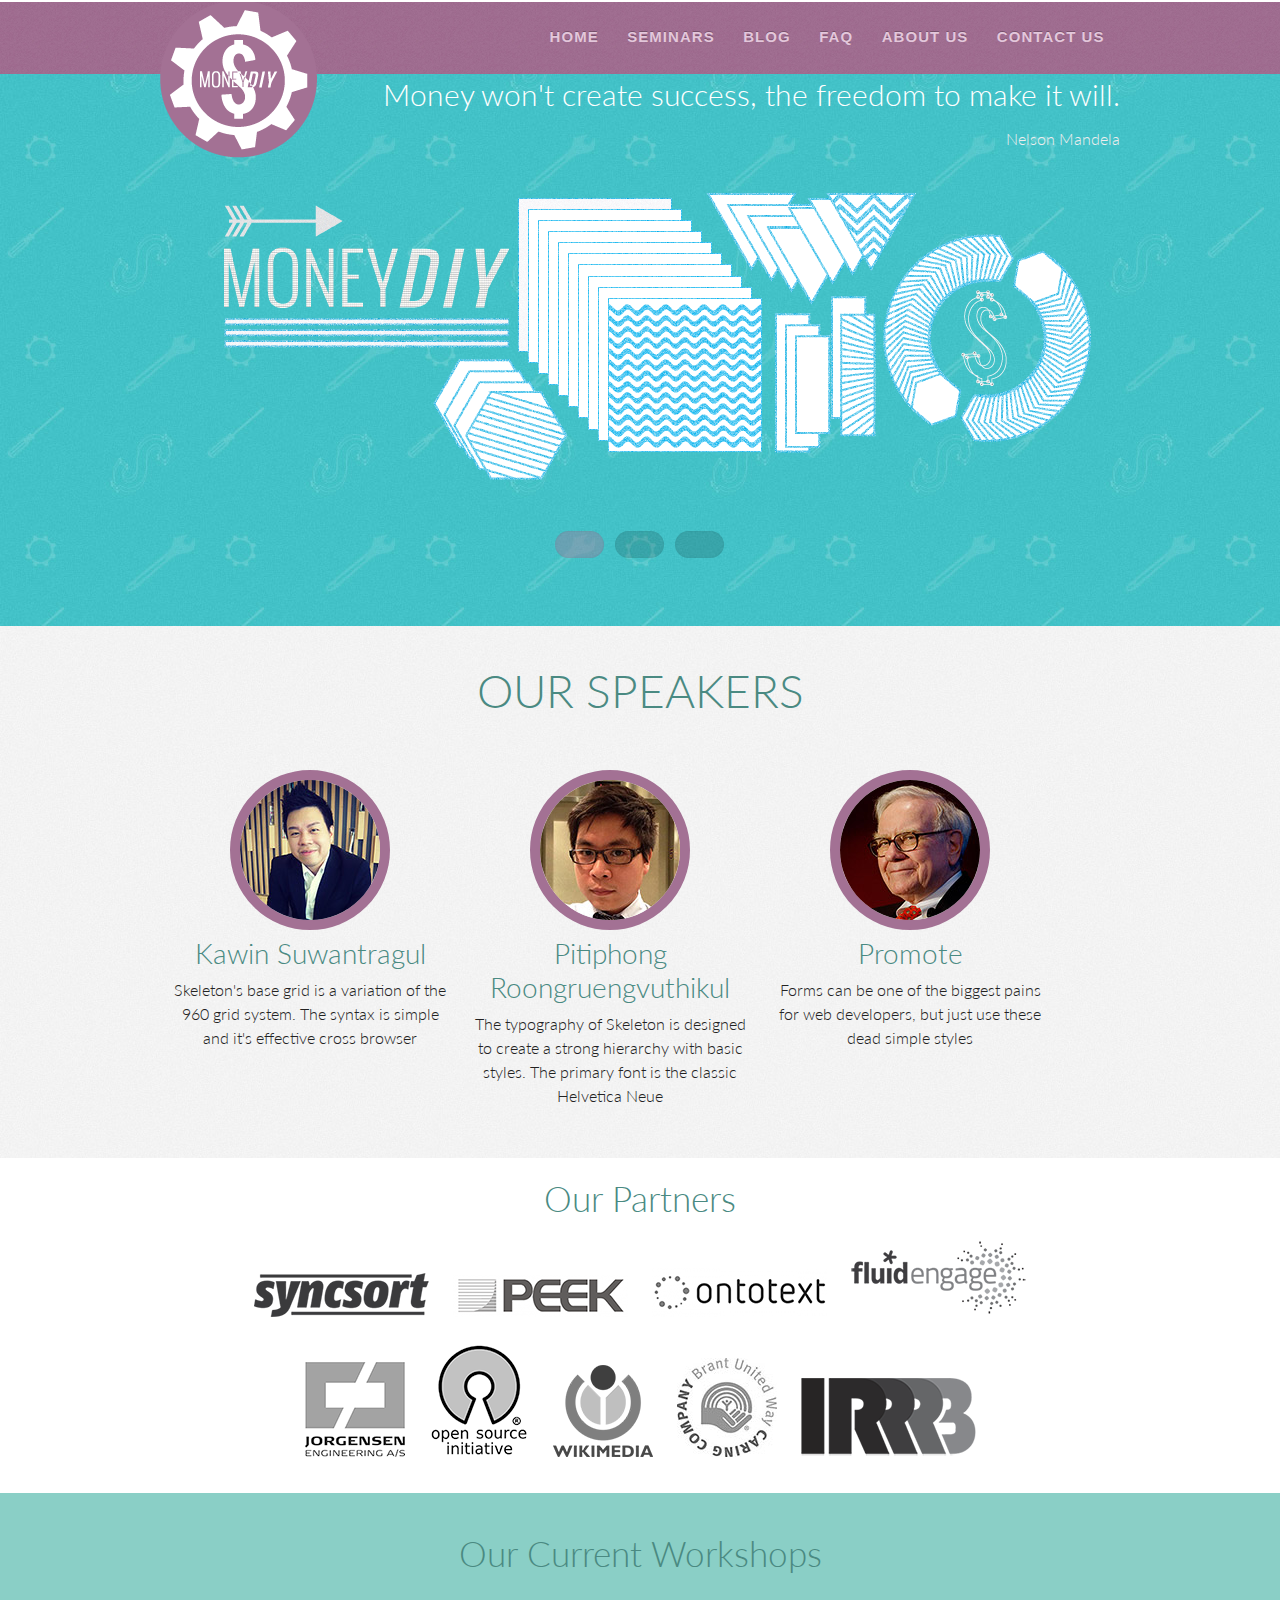
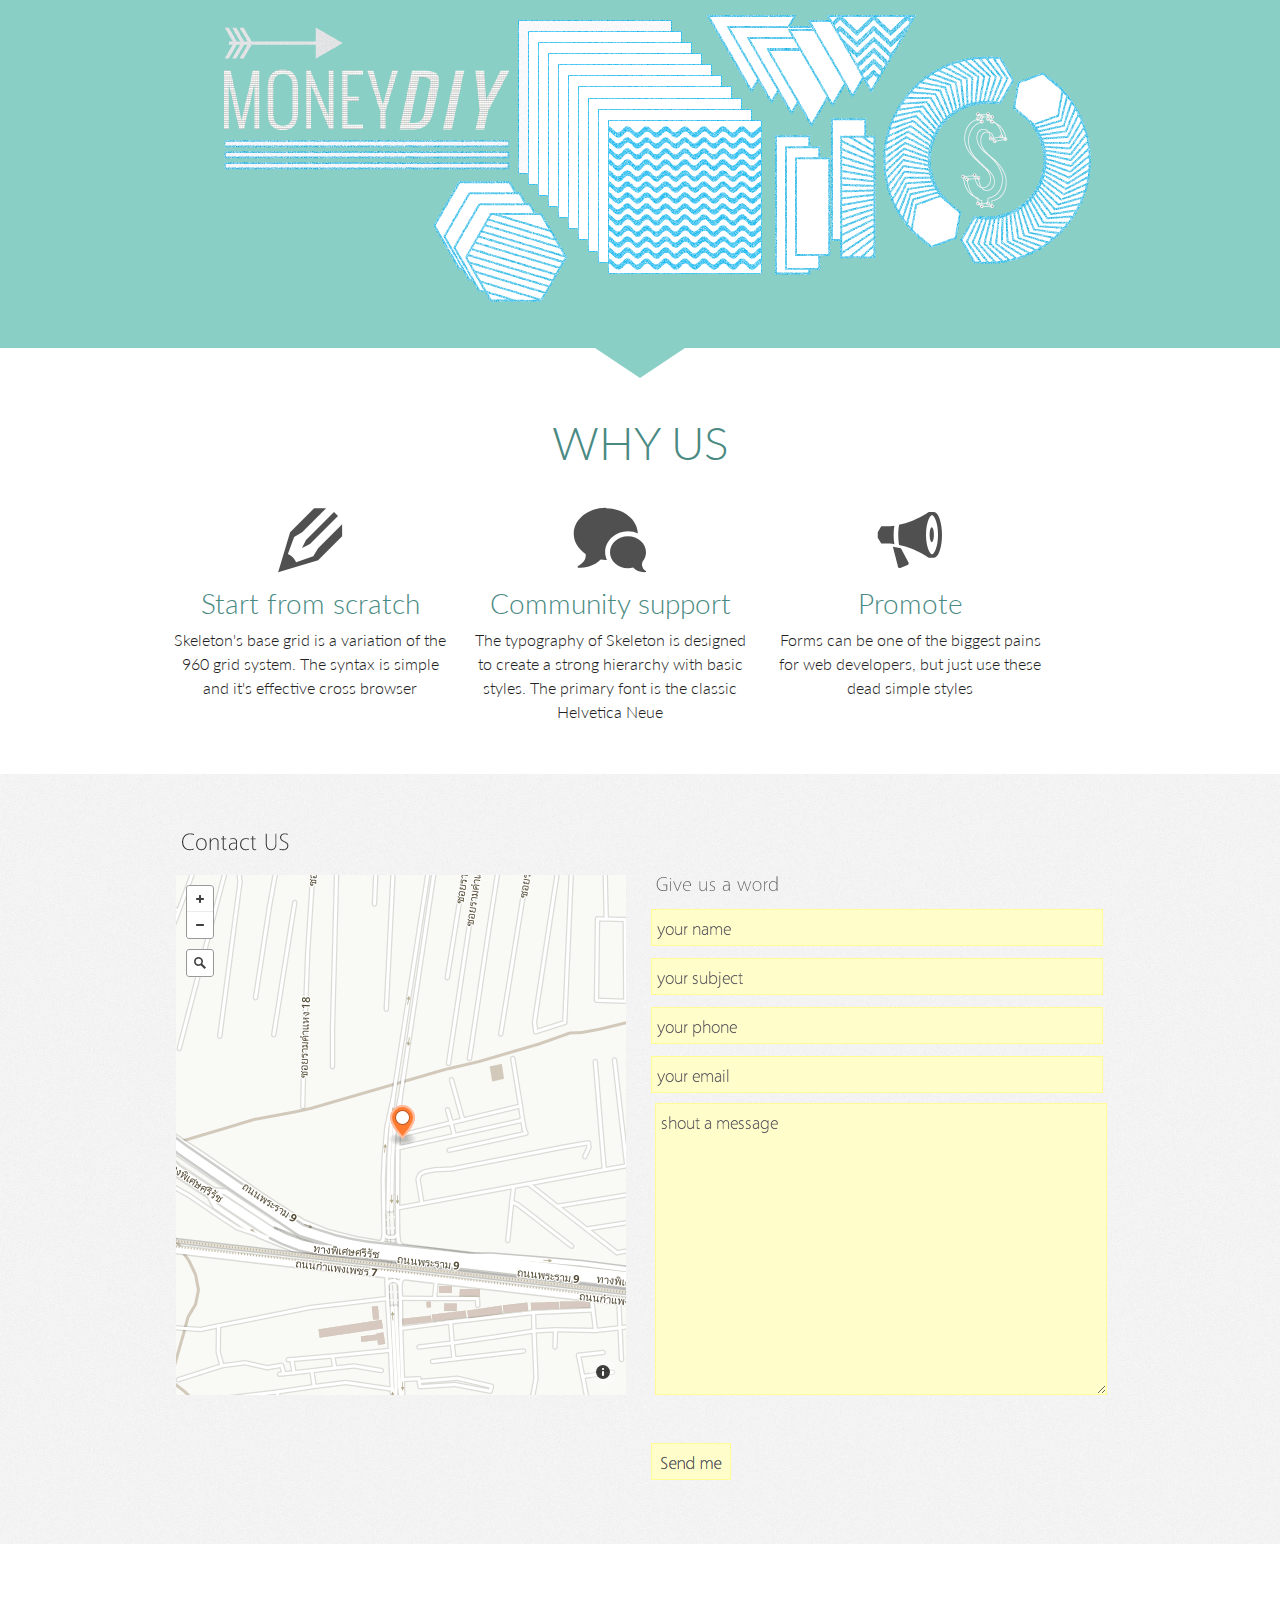
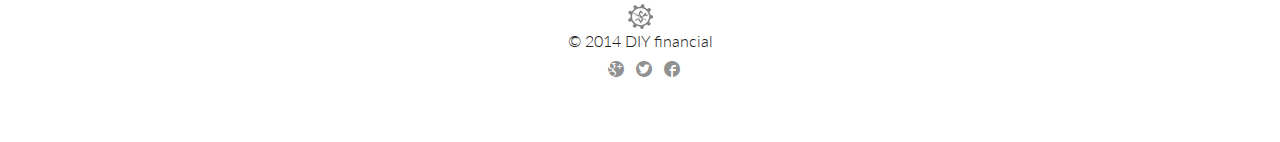
==== commit 31dfd78c: "under motto css" ====
--- a/index.html
+++ b/index.html
@@ -8,12 +8,11 @@
  I like your curiosity. Please take a look, play around 
  and chitchat with me on twitter: @eooes
  Enjoy, Chawanan
-     /\ \                                                                
-  ___\ \ \___      __     __  __  __     __      ___      __      ___    
- /'___\ \  _ `\  /'__`\  /\ \/\ \/\ \  /'__`\  /' _ `\  /'__`\  /' _ `\  
-/\ \__/\ \ \ \ \/\ \L\.\_\ \ \_/ \_/ \/\ \L\.\_/\ \/\ \/\ \L\.\_/\ \/\ \ 
-\ \____\\ \_\ \_\ \__/.\_\\ \___x___/'\ \__/.\_\ \_\ \_\ \__/.\_\ \_\ \_\
- \/____/ \/_/\/_/\/__/\/_/ \/__//__/   \/__/\/_/\/_/\/_/\/__/\/_/\/_/\/_/
+ __    __   ______   __   __   ______   __  __       _____    __   __  __   
+/\ "-./  \ /\  __ \ /\ "-.\ \ /\  ___\ /\ \_\ \     /\  __-. /\ \ /\ \_\ \  
+\ \ \-./\ \\ \ \/\ \\ \ \-.  \\ \  __\ \ \____ \    \ \ \/\ \\ \ \\ \____ \ 
+ \ \_\ \ \_\\ \_____\\ \_\\"\_\\ \_____\\/\_____\    \ \____- \ \_\\/\_____\
+  \/_/  \/_/ \/_____/ \/_/ \/_/ \/_____/ \/_____/     \/____/  \/_/ \/_____/
  -->
 <head>
 	<meta http-equiv="Content-Type" content="text/html; charset=UTF-8" />
@@ -31,8 +30,8 @@
 
 	<!-- Description
 	================================================== -->
-	<meta name="description" content="Chawanan Inkumnoi - Web designer">
-	<meta name="keywords" content="Chawanan Inkumnoi, web design">
+	<meta name="description" content="Money DIY Thailand ความรู้การวางแผนบริหารการเงินด้วยตัวคุณเอง Create your financial plan by yourself">
+	<meta name="keywords" content="Money DIY Thailand, money, DIY, Thailand">
 	<meta name="author" content="Chawanan Inkumnoi - http://eooes.me">
 
 	<!-- Stylesheet
@@ -47,7 +46,7 @@
 	================================================== -->
     <link href='http://fonts.googleapis.com/css?family=Lato:300' rel='stylesheet' type='text/css'>
 
-	<title>DIY financial</title>
+	<title>Money DIY Thailand</title>
 
 </head>
 
@@ -55,37 +54,39 @@
         <!--[if lt IE 7]>
             <p class="browsehappy">You are using an <strong>outdated</strong> browser. Please <a href="http://browsehappy.com/">upgrade your browser</a> to improve your experience.</p>
         <![endif]-->
-    <script src="//ajax.googleapis.com/ajax/libs/jquery/1.10.2/jquery.min.js"></script>
+
+
+<!--     // <script src="//ajax.googleapis.com/ajax/libs/jquery/1.10.2/jquery.min.js"></script> -->
 	<script>!window.jQuery && document.write('<script src="js/jquery.min.js"><\/script>')</script>
+
     <script src="js/main.js"></script>
 
 	<header id="header_nav">
 
 		<nav  class="container">
-
-			<ul class="menu">
-				<li><span class="icon-home ATtop"></span></li>
-				<li>Blog </li>
-				<li>Contact us</li>
-				<li class="goingup">
-					<a href="#top">
-						<span class="icon-arrow-up ATtop"></span>
-					</a>
-				</li>
-			</ul>
-			</ul>
+					
+						<img src="images/logo.png" class="logo">
+						<div class="logo_small"></div>
+					
+
+					<div class='rmm' data-menu-style = "minimal">
+			            <ul>
+			                <li><a href='#home'>Home</a></li>
+			                <li><a href='#seminar'>seminars</a></li>
+			                <li><a href='#gallery'>Blog</a></li>
+			                <li><a href='#blog'>FAQ</a></li>
+			                <li><a href='#links'>About us</a></li>
+			                <li><a href='#sitemap'>contact us</a></li> 
+			            </ul>
+					</div>
+
 		</nav>
 	</header>
 
-    <header class="mainheader_init">
-    	<div class="logo"></div>
-    	<p class="mainheader"> <a href="#">DIY financial</a> </p>
-    </header>
-
 
 
 	
-	<section>
+	<section id="section1">
 		
 
 <!-- 		<div id="blurred-image-container">
@@ -96,46 +97,90 @@
 		    
 		</div> -->
 
-		<div id="blurred-image-container">
+<!-- 		<div id="blurred-image-container">
 
 		    <div id="dos3" class="img-src" style="background-image:url('images/1.jpg')"></div>
 
 		    <div class="blurred-img3 img-src" style="background-image:url('images/2.jpg')"></div>
+		</div> -->
+
+
+
+
+		<article class="container">
+
+			<header>
+
+				<p class="motto">Money won't create success, the freedom to make it will.</p><br class="clear" />
+
+				<cite class="undermotto">Nelson Mandela
+				</cite><br class="clear" />
+
+			</header>
+		    <ul class="rslides" id="slider2">
+		      <li><a href="#"><img src="images/silde1.png"></a></li>
+		      <li><a href="#"><img src="images/silde2.png"></a></a></li>
+		      <li><a href="#"><img src="images/silde3.png"></a></a></li>
+		    </ul>
+
+
+
+
+
+
+
+
+		</article>
+		
+	</section>
+
+
+	<section id="section1_3">
+		<div class="container">
+			<h1 class="title_sec1_3">OUR SPEAKERS</h1>
+			<div class="clearfix">
+				<div class="five columns jake">
+
+					<img src="images/speaker/1.jpg">
+					<h3>Kawin Suwantragul</h3>
+					<p> Skeleton's base grid is a variation of the 960 grid system. The syntax is simple and it's effective cross browser</p>
+				</div>
+				<div class="five columns jake">
+					<img src="images/speaker/2.jpg">
+					<h3>Pitiphong Roongruengvuthikul</h3>
+					<p>The typography of Skeleton is designed to create a strong hierarchy with basic styles. The primary font is the classic Helvetica Neue</p>
+				</div>
+				<div class="five columns jake">
+					<img src="images/speaker/3.jpg">
+					<h3>Promote</h3>
+					<p>Forms can be one of the biggest pains for web developers, but just use these dead simple styles</p>
+				</div>
+			</div>
 		</div>
-
-
-		<div id="blurred-image-container">
-		    <div id="dos1" class="img-src3 " style="background-image:url('images/1-1.jpg')"></div>
-
-		    <div class="blurred-img1 img-src3" style="background-image:url('images/1-2.jpg')"></div>
-		    
-		</div>
-
-
-
-
-		<article class="container">
-			<header>
-
-				<p class="motto">เริ่มต้นลงทุนอย่างถูกทิศทางสร้างความมั่นคงให้ตัวคุณเอง</p>
-				
-				<p class="undermotto">หลายคน นิยมไปนอนสระผมที่ร้าน โดยเฉพาะคุณผู้หญิง ทั้งนี้ก็เพราะความสะดวกสบาย บางคนอาจะไปสระบ่อยถึงสัปดาห์ละ 2-3 ครั้ง แต่คุณรู้หรือไม่ว่าท่านอนสระผมที่จะต้องนอนแหงนคอบนเตียงสระผมเป็นระยะเวลานานนั้นอาจ</p>
-
-			</header>
-
-
-
-
-
-
-
-
-
-
-		</article>
-		
-	</section>
-
+		
+	</section>
+
+
+
+	<section id="section1_2">
+		
+
+	<div class="container">
+    	<h2>Our Partners</h2>
+    	
+    	<img src="images/logo/5.png">
+    	<img src="images/logo/6.png">
+    	<img src="images/logo/7.png">
+    	<img src="images/logo/3.png"><br>
+    	<img src="images/logo/8.png">
+    	<img src="images/logo/9.png">
+    	<img src="images/logo/1.png">
+    	<img src="images/logo/2.jpg">
+     	<img src="images/logo/4.png">
+	</div>
+
+
+	</section>
 
 
 	<section id="section2">
@@ -153,6 +198,11 @@
 
 	</section>
 
+
+
+
+
+
 	<section id="section3">
 		<div class="container">
 			<p class="triangle"></p>
@@ -178,16 +228,39 @@
 		
 	</section>
 
-
+	<section id="section4">
+		<div class="container">
+			<img src="images/scrap.png">
+			</div>
+	</section>
+
+
+
+<!-- 	<section id="section5">
+
+	
+			<blockquote>
+  			<p>This is a blockquote style example. It stands out, but is awesome</p>
+  			<cite>Dave Gamache, Skeleton Creator</cite>
+			</blockquote>
+
+
+		<div id="blurred-image-container">
+		    <div id="dos1" class="img-src3 " style="background-image:url('images/1-1.jpg')"></div>
+
+		    <div class="blurred-img1 img-src3" style="background-image:url('images/1-2.jpg')"></div>
+		    
+		</div>
+	</section> -->
 
 	<footer>
 		<div class="smlogo"></div>
 		<p>© 2014 DIY financial</p>
 		<p class="footericonbox">
-		<a href="https://plus.google.com/+ChawananInkumnoi/"><span class="icon-google-plus footer_icon"></span></a>
-		<a href="https://twitter.com/eooes"><span class="icon-twitter footer_icon"></span></a>
-		<a href="https://github.com/eooes"><span class="icon-github footer_icon"></span></a>
-		<a href="https://vimeo.com/user11586172"><span class="icon-vimeo footer_icon"></span></a>
+		<a href="https://plus.google.com/114570649470506807747/posts"><span class="icon-google-plus footer_icon"></span></a>
+		<a href="https://twitter.com/MoneyDIY"><span class="icon-twitter footer_icon"></span></a>
+		<a href="https://www.facebook.com/pages/Money-DIY-Thailand/260641000778760"><span class="icon-facebook footer_icon"></span></a>
+		
 		</p>
 	</footer>
 
--- a/css/style.css
+++ b/css/style.css
@@ -50,7 +50,7 @@
 
 
 .pace .pace-progress {
-  background: #6fb2a9;
+  background: #fff;
   position: fixed;
   z-index: 2000;
   top: 0;
@@ -91,7 +91,7 @@
     z-index: -1;
     height: 500px;
     width: 100%;
-    top: 2000px;
+    top: 2600px;
 
 }
 /*.img-src3_text {
@@ -125,12 +125,153 @@
 
 /* #main header
 ================================================== */
+.rmm {
+  display:block;
+  position:relative;
+  width:100%;
+  padding:0px;
+  margin:0 auto !important;
+  text-align: center;
+  line-height:19px !important;
+  float: right;
+}
+.rmm * {
+  -webkit-tap-highlight-color:transparent !important;
+  font-family: Arial, "Helvetica Neue", Helvetica, sans-serif;
+}
+.rmm a {
+  color:#e3c7db;
+  text-decoration:none;
+  text-shadow: 0 -1px 0 rgba(0, 0, 0, 0.25);
+}
+.rmm .rmm-main-list, .rmm .rmm-main-list li {
+  margin:0px;
+  padding:0px;
+}
+.rmm ul {
+  display:block;
+  width:auto !important;
+  margin:0 auto !important;
+  overflow:hidden;
+  list-style:none;
+}
+
+.rmm .rmm-main-list li {
+  display:inline;
+  padding:0px;
+  margin:0px !important;
+}
+.rmm-toggled {
+  display:none;
+  width:100%;
+  position:relative;
+  overflow:hidden;
+  margin:0 auto !important;
+}
+.rmm-button:hover {
+  cursor:pointer;
+}
+.rmm .rmm-toggled ul {
+  display:none;
+  margin:0px !important;
+  padding:0px !important;
+}
+.rmm .rmm-toggled ul li {
+  display:block;
+  margin:0 auto !important;
+}
+.rmm .rmm-toggled ul li a{
+  color: #fff;
+  font-weight: normal;
+  font-family: "Lato", "Lucida Sans", "Lucida Grande", "Lucida Sans Unicode", Arial, sans-serif !important;
+}
+.rmm .rmm-toggled ul li a:hover{
+  background-color: #a27093 !important;
+}
+
+
+
+.rmm.minimal a {
+  font-family: Arial, "Helvetica Neue", Helvetica, sans-serif;
+  font-weight: 900;
+  letter-spacing: 0.07em;
+  color:#e3c7db;
+  text-transform: uppercase;
+}
+.rmm.minimal a:hover {
+  border-radius: 4px;
+  background-color: white;
+  color: #bf8cb0;
+  text-shadow: none;
+
+}
+.rmm.minimal .rmm-main-list li a {
+  display:inline-block;
+  padding:8px 15px 8px 15px;
+  margin:0px -3px 0px -3px;
+  font-size:15px;
+}
+.rmm.minimal .rmm-toggled {
+  width:95%;
+  min-height:36px;
+}
+.rmm.minimal .rmm-toggled-controls {
+  display:block;
+  height:36px;
+  color:#333333;
+  text-align:left;
+  position:relative;
+}
+.rmm.minimal .rmm-toggled-title {
+  position:relative;
+  top:9px;
+  left:9px;
+  font-size:16px;
+  color:#333;
+}
+.rmm.minimal .rmm-button {
+  display:block;
+  position:absolute;
+  right:9px;
+  top:7px;
+}
+
+.rmm.minimal .rmm-button span {
+  display:block;
+  margin:4px 0px 4px 0px;
+  height:2px;
+  background:#fff;
+  width:25px;
+}
+.rmm.minimal .rmm-toggled ul li a {
+  display:block;
+  width:100%;
+  text-align:center;
+  padding:10px 0px 10px 0px;
+  border-bottom:1px solid #844d73;
+  color:#fff;
+}
+.rmm.minimal .rmm-toggled ul li:first-child a {
+  border-top:1px solid #fff;
+}
+
+.rmm.minimal .logo_mobiles {
+  width: 103px;
+  height: 22px;
+  background: url(../images/moneydiy.png) no-repeat;
+}
+
+
+
 #header_nav{
+    background: url(../images/pattern2.jpg) repeat #a27093;
     z-index: 3;
-    position: absolute;
+    position: fixed;
     top:0;
     right: 0;
     left: 0;
+    padding: 20px 0;
+
 }
 .goingup{
   visibility:hidden; 
@@ -140,22 +281,23 @@
 }
 
 .motto{
-  padding-top: 60px;
   color: #fff;
+  padding-top: 70px;
   font-size: 30px;
-  text-align: center;
-
+  text-align: right;
+  float: right;
+  width: 80%;
 }
 .undermotto{
+  margin-top: -10px;
   color: #eee;
-  font-size: 20px;
-
-}
-
-
-
-
-
+  float: right;
+}
+
+
+
+
+/*
 ul.menu { margin-top: 20px;}
 ul.menu li a{
     color: rgba(218,218,218,0.6);
@@ -216,17 +358,24 @@
     -ms-transition: 0.2s border-color,0.5s color;
     -o-transition: 0.2s border-color,0.5s color;
     transition: 0.2s border-color,0.5s color;
-}
-
-.mainheader_init {
-	margin-top: 140px;
-}
+}*/
 
 .logo {
-	background: url(../images/logo.png) center no-repeat;
-	width: 170px;
-	height: 172px;
-	margin: auto;
+/*	background: url(../images/logo.png) center no-repeat;*/
+	width: 157px;
+	height: 158px;
+  z-index: 4;
+  margin-top: -20px;
+  position: absolute;
+}
+.logo_small {
+  opacity: 0;
+  background: url(../images/moneydiy.png) center no-repeat;
+  width: 103px;
+  height: 22px;
+  z-index: 3;
+  margin-top: 5px;
+  position: absolute;
 }
 .logo_black {
     background: url(../images/logo2.png) center no-repeat;
@@ -249,6 +398,66 @@
 .mainheader a:hover {
 	color: #4A8A82;
 }
+/* #section1
+================================================== */
+#section1{
+  background: url(../images/pattern_w_tools.jpg) repeat #42c1c5;
+  padding-bottom: 2px;
+}
+/* #section1_2
+================================================== */
+#section1_2 {
+  padding: 20px 0;
+}
+#section1_2 img{
+  margin: 10px;
+}
+#section1_2 .container{
+  text-align: center;
+}
+
+
+/* #section1_3
+================================================== */
+#section1_3{
+  background: url(../images/contentbg.jpg) repeat #42c1c5;
+}
+#section1_3 img {
+  border-radius: 50%;
+  border: 10px solid #a37194;
+  -webkit-transition: all 0.4s ease-in-out;
+  -moz-transition: all 0.4s ease-in-out;
+  -o-transition: all 0.4s ease-in-out;
+  -ms-transition: all 0.4s ease-in-out;
+  transition: all 0.4s ease-in-out;
+  -ms-transform: scale(1,1);
+  -webkit-transform: scale(1,1);
+  transform: scale(1,1);
+}
+
+#section1_3 img:hover {
+  -ms-transform: scale(1.1,1.1); 
+  -webkit-transform: scale(1.1,1.1); 
+  transform: scale(1.1,1.1);
+  border: 10px solid #8acfc6;
+}
+
+
+.title_sec1_3{
+  padding: 40px 40px;
+  text-align: center;
+}
+.jake{
+  text-align: center;
+
+  padding-bottom: 30px;
+}
+.jake h1{
+  font-size: 4em;
+}
+
+
+
 /* #section2
 ================================================== */
 #section2{
@@ -300,7 +509,6 @@
 
 .rslides_tabs {
   list-style-type: none;
-  background: rgba(0,0,0,.25);
   margin: 0 auto 50px;
   padding: 10px 0;
   text-align: center;
@@ -311,6 +519,7 @@
   display: inline;
   float: none;
   margin-right: 1px;
+  margin-left: 10px;
   }
 
 .rslides_tabs a {
@@ -328,10 +537,30 @@
   }
 
 .rslides_tabs .rslides_here a {
-  background: rgba(255,255,255,.1);
+  background:rgba(162,112,147,0.40);
   color: #fff;
   text-decoration: none;
   }
+
+
+.rslides_tabs a{
+  text-indent: -9999px;
+  overflow: hidden;
+  -webkit-border-radius: 20px;
+  -moz-border-radius: 20px;
+  border-radius: 20px;
+  background: #ccc;
+  background: rgba(0,0,0, .15);
+  display: inline-block;
+  _display: block;
+  *display: block;
+  -webkit-box-shadow: inset 0 0 2px 0 rgba(0,0,0,.1); 
+  -moz-box-shadow: inset 0 0 2px 0 rgba(0,0,0,.1);
+  box-shadow: inset 0 0 2px 0 rgba(0,0,0,.1);
+  width: 9px;
+  height: 9px;
+  }
+
 /* #section3
 ================================================== */
 #section3{
@@ -360,6 +589,22 @@
 .jake h1{
   font-size: 4em;
 }
+
+/* #section4
+================================================== */
+#section4{
+  background: url(../images/contentbg.jpg) repeat;
+  padding: 50px 0;
+}
+
+#section5{
+  height: 2000px;
+}
+#section5 blockquote {    margin-top: 150px;  margin-left: 50px; }
+#section5 blockquote p, #section5 cite{
+  color: white !important;
+}
+
 /* #post
 ================================================== */
 .timeshow,
@@ -385,18 +630,10 @@
     text-decoration: none;
  }
  footer .smlogo {
- 	background: url(../images/logo.png) center no-repeat;
- 	background-size:70%;
-	width: 43px;
-	height: 43px;
+ 	background: url(../images/logo2.png) center no-repeat;
+	width: 25px;
+	height: 25px;
 	margin: auto;
- }
- footer .smlogo_white {
-    background: url(../images/logo2.png) center no-repeat;
-    background-size:70%;
-    width: 43px;
-    height: 43px;
-    margin: auto;
  }
 footer .footer_icon{
     margin-left: 8px;
--- a/css/layout.css
+++ b/css/layout.css
@@ -24,15 +24,24 @@
 ================================================== */
 
 	/* Smaller than standard 960 (devices and browsers) */
-	@media only screen and (max-width: 959px) {}
+	@media only screen and (max-width: 959px) {
+
+	}
 
 	/* Tablet Portrait size to standard 960 (devices and browsers) */
-	@media only screen and (min-width: 768px) and (max-width: 959px) {}
+	@media only screen and (min-width: 768px) and (max-width: 959px) {
+	}
 
 	/* All Mobile Sizes (devices and browser) */
 	@media only screen and (max-width: 767px) {
-		#section2 h2{
-			font-size: 130%;
+		#section2 h2{font-size: 130%;}
+		#header_nav{ padding: 10px 0 !important;}
+		.logo, .logo_small{ display: none;}
+		.rslides {
+			padding-top: 10px;
+		}
+		.motto, .undermotto{
+			display: none;
 		}
 	}
 
@@ -44,10 +53,6 @@
 	/* Mobile Portrait Size to Mobile Landscape Size (devices and browsers) */
 	@media only screen and (max-width: 479px) {
 		
-		.undermotto{ 
-			background: rgba(0, 0, 0, 0.5); 
-			padding: 10px;
-		}
 	}
 
 
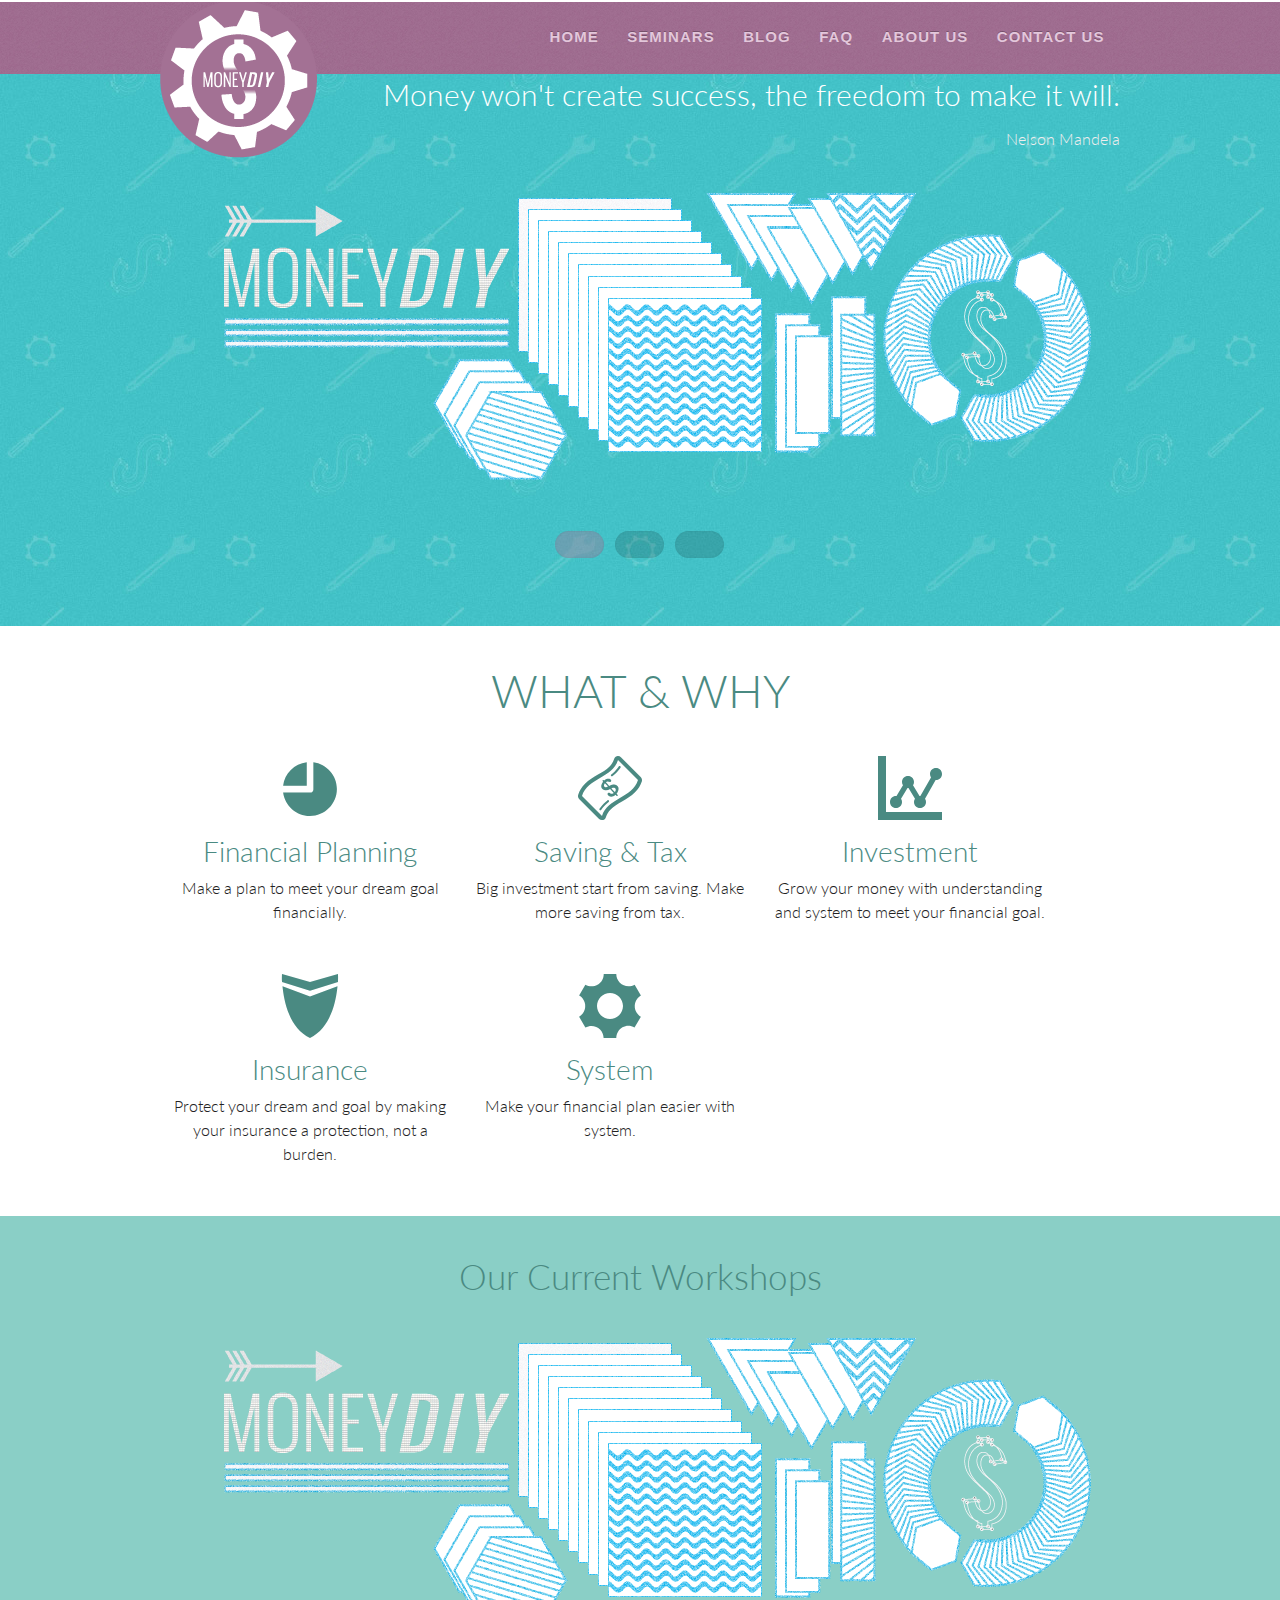
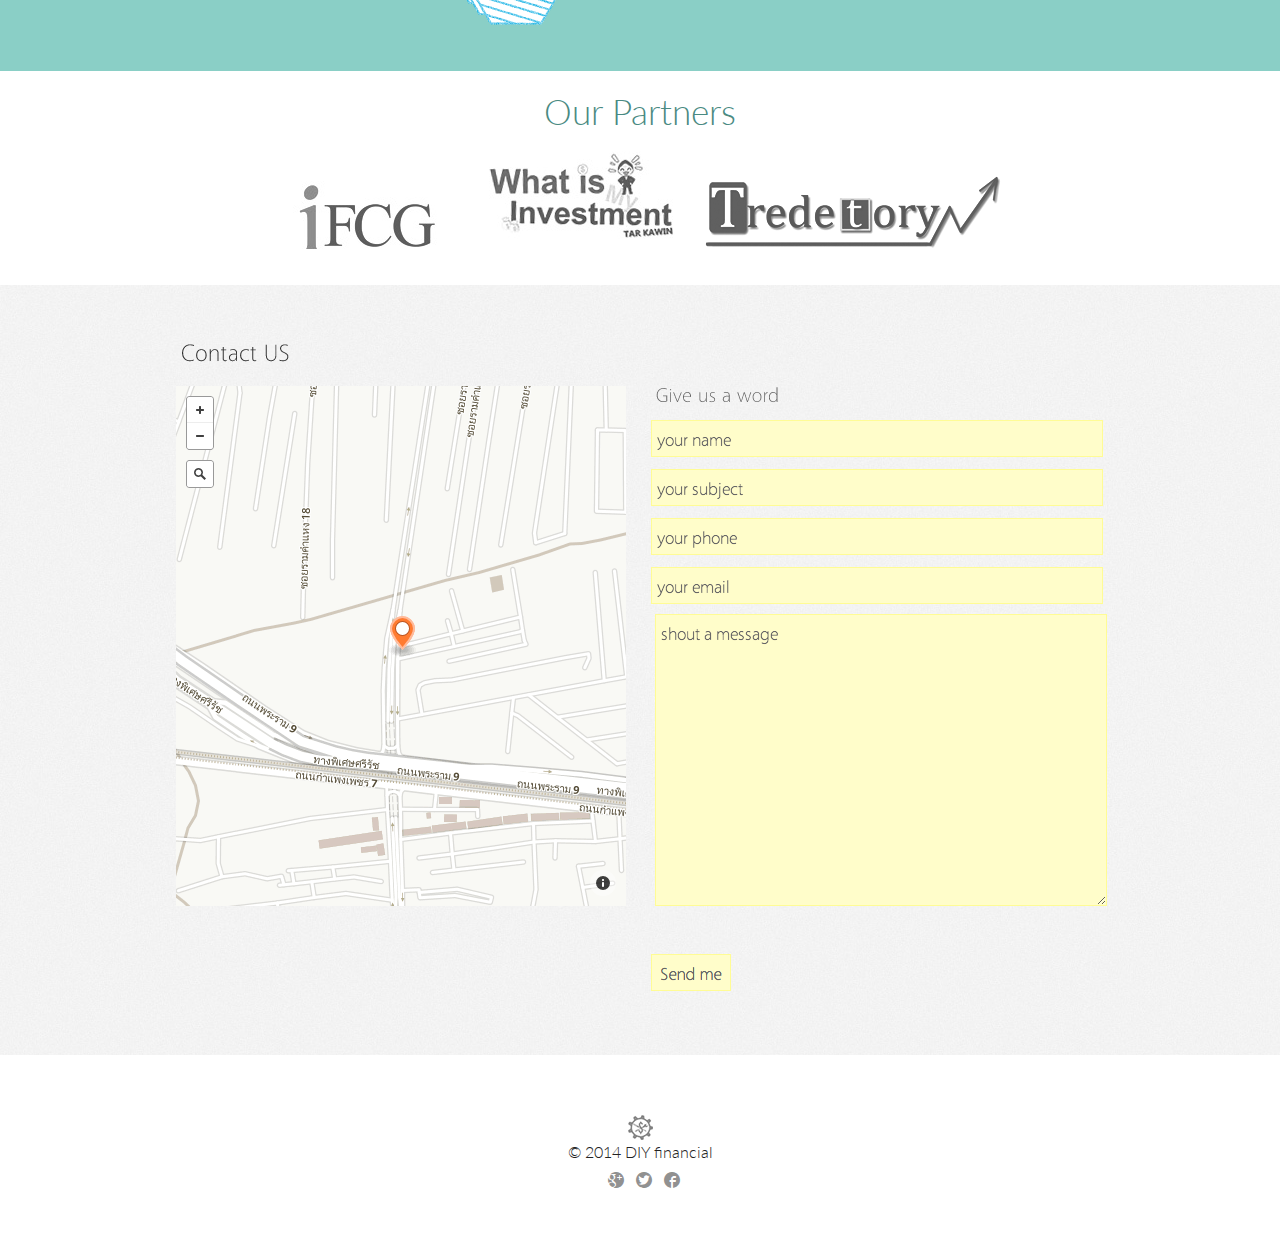
==== commit ae10a73c: "big change" ====
--- a/index.html
+++ b/index.html
@@ -135,7 +135,7 @@
 	</section>
 
 
-	<section id="section1_3">
+<!-- 	<section id="section1_3">
 		<div class="container">
 			<h1 class="title_sec1_3">OUR SPEAKERS</h1>
 			<div class="clearfix">
@@ -158,34 +158,14 @@
 			</div>
 		</div>
 		
-	</section>
-
-
-
-	<section id="section1_2">
-		
-
-	<div class="container">
-    	<h2>Our Partners</h2>
-    	
-    	<img src="images/logo/5.png">
-    	<img src="images/logo/6.png">
-    	<img src="images/logo/7.png">
-    	<img src="images/logo/3.png"><br>
-    	<img src="images/logo/8.png">
-    	<img src="images/logo/9.png">
-    	<img src="images/logo/1.png">
-    	<img src="images/logo/2.jpg">
-     	<img src="images/logo/4.png">
-	</div>
-
-
-	</section>
-
-
+	</section> -->
+
+
+
+
+
+<!-- 
 	<section id="section2">
-		
-    <!-- Slideshow 2 -->
 
     <div class="container">
     	<h2>Our Current Workshops</h2>
@@ -196,7 +176,7 @@
     </ul>
 	</div>
 
-	</section>
+	</section> -->
 
 
 
@@ -205,28 +185,76 @@
 
 	<section id="section3">
 		<div class="container">
-			<p class="triangle"></p>
-			<h1 class="title_sec3">WHY US</h1>
+			<h1 class="title_sec3">WHAT &amp; WHY </h1>
 			<div class="clearfix">
 				<div class="five columns jake">
-					<h1><span class="icon-pencil"></span></h1>
-					<h3>Start from scratch</h3>
-					<p> Skeleton's base grid is a variation of the 960 grid system. The syntax is simple and it's effective cross browser</p>
-				</div>
-				<div class="five columns jake">
-					<h1><span class="icon-bubbles"></span></h1>
-					<h3>Community support</h3>
-					<p>The typography of Skeleton is designed to create a strong hierarchy with basic styles. The primary font is the classic Helvetica Neue</p>
-				</div>
-				<div class="five columns jake">
-					<h1><span class="icon-bullhorn"></span></h1>
-					<h3>Promote</h3>
-					<p>Forms can be one of the biggest pains for web developers, but just use these dead simple styles</p>
-				</div>
+					<h1><span class="icon-pie2"></span></h1>
+					<h3>Financial Planning</h3>
+					<p> Make a plan to meet your dream goal financially.</p>
+				</div>
+				<div class="five columns jake">
+					<h1><span class="icon-banknote"></span></h1>
+					<h3>Saving &amp; Tax</h3>
+					<p>Big investment start from saving.  Make more saving from tax.</p>
+				</div>
+				<div class="five columns jake">
+					<h1><span class="icon-stats"></span></h1>
+					<h3>Investment</h3>
+					<p>Grow your money with understanding and system to meet your financial goal.</p>
+				</div>
+			</div>
+			<div class="clearfix">
+				<div class="five columns jake">
+					<h1><span class="icon-shield"></span></h1>
+					<h3>Insurance</h3>
+					<p>Protect your dream and goal by making your insurance a protection, not a burden.</p>
+				</div>
+
+				<div class="five columns jake">
+					<h1><span class="icon-cog"></span></h1>
+					<h3>System</h3>
+					<p>Make your financial plan easier with system.</p>
+				</div>
+
 			</div>
 		</div>
 		
 	</section>
+
+
+
+
+	<section id="section2">
+
+    <div class="container">
+    	<h2>Our Current Workshops</h2>
+    <ul class="rslides" id="slider2">
+      <li><a href="#"><img src="images/silde1.png"></a></li>
+      <li><a href="#"><img src="images/silde2.png"></a></a></li>
+      <li><a href="#"><img src="images/silde3.png"></a></a></li>
+    </ul>
+	</div>
+
+	</section>
+
+
+	<section id="section1_2">
+		
+
+	<div class="container">
+    	<h2>Our Partners</h2>
+    	
+    	<a href="http://www.ifcg.co.th/"> <img src="images/logo/ifcg.jpg"></a>
+    	<a href="http://www.tarkawin.com/"><img src="images/logo/logokawin.jpg"></a>
+    	<a href="http://www.tradetory.com"><img src="images/logo/tradetory3.png"></a>
+	</div>
+
+
+	</section>
+
+
+
+
 
 	<section id="section4">
 		<div class="container">
@@ -257,7 +285,7 @@
 		<div class="smlogo"></div>
 		<p>© 2014 DIY financial</p>
 		<p class="footericonbox">
-		<a href="https://plus.google.com/114570649470506807747/posts"><span class="icon-google-plus footer_icon"></span></a>
+		<a href="https://plus.google.com/114570649470506807747/posts"><span class="icon-googleplus footer_icon"></span></a>
 		<a href="https://twitter.com/MoneyDIY"><span class="icon-twitter footer_icon"></span></a>
 		<a href="https://www.facebook.com/pages/Money-DIY-Thailand/260641000778760"><span class="icon-facebook footer_icon"></span></a>
 		
--- a/css/style.css
+++ b/css/style.css
@@ -578,6 +578,7 @@
   border-width: 30px 45px 0 45px;
   border-color: #8acfc6 transparent transparent transparent;
   line-height: 0px;
+  background: url(../images/pattern_w_tools.jpg);
   _border-color: #8acfc6 #000000 #000000 #000000;
   _filter: progid:DXImageTransform.Microsoft.Chroma(color='#000000');
 }
--- a/css/icon.css
+++ b/css/icon.css
@@ -1,198 +1,322 @@
 @font-face {
-	font-family: 'iconmoon';
-	src:url('../fonts/iconmoon.eot?egxbof');
-	src:url('../fonts/iconmoon.eot?#iefixegxbof') format('embedded-opentype'),
-		url('../fonts/iconmoon.woff?egxbof') format('woff'),
-		url('../fonts/iconmoon.ttf?egxbof') format('truetype'),
-		url('../fonts/iconmoon.svg?egxbof#iconmoon') format('svg');
+	font-family: 'icomoon';
+	src:url('../fonts/icomoon.eot?-bhv2b9');
+	src:url('../fonts/icomoon.eot?#iefix-bhv2b9') format('embedded-opentype'),
+		url('../fonts/icomoon.woff?-bhv2b9') format('woff'),
+		url('../fonts/icomoon.ttf?-bhv2b9') format('truetype'),
+		url('../fonts/icomoon.svg?-bhv2b9#icomoon') format('svg');
 	font-weight: normal;
 	font-style: normal;
 }
 
 [class^="icon-"], [class*=" icon-"] {
-	font-family: 'iconmoon';
+	font-family: 'icomoon';
 	speak: none;
 	font-style: normal;
 	font-weight: normal;
 	font-variant: normal;
 	text-transform: none;
 	line-height: 1;
-	color: rgba(61, 61, 61, 0.9);
+
+	/* Better Font Rendering =========== */
 	-webkit-font-smoothing: antialiased;
 	-moz-osx-font-smoothing: grayscale;
 }
-.ATtop{
-	color: rgba(242,242,242,0.8);
-	line-height: inherit;
-    -webkit-transition: 0.2s color;
-    -moz-transition: 0.2s color;
-    -ms-transition: 0.2s color;
-    -o-transition: 0.2s color;
-    transition: 0.2s color;
 
-}
-.ATtop:hover{
-	color: #dadada;
-    -webkit-transition: 0.5s color;
-    -moz-transition: 0.5s color;
-    -ms-transition: 0.5s color;
-    -o-transition: 0.5s color;
-    transition: 0.5s color;
-}
-
+.icon-banknote:before {
+	content: "\e600";
+}
+.icon-paperplane:before {
+	content: "\e601";
+}
+.icon-clip:before {
+	content: "\e602";
+}
+.icon-calendar:before {
+	content: "\e603";
+}
+.icon-data:before {
+	content: "\e604";
+}
 .icon-home:before {
-	content: "\e600";
+	content: "\e605";
 }
 .icon-pencil:before {
-	content: "\e601";
-}
-.icon-paint-format:before {
-	content: "\e602";
+	content: "\e606";
+}
+.icon-droplet:before {
+	content: "\e607";
+}
+.icon-pacman:before {
+	content: "\e608";
+}
+.icon-dice:before {
+	content: "\e609";
+}
+.icon-connection:before {
+	content: "\e60a";
 }
 .icon-images:before {
-	content: "\e603";
-}
-.icon-bullhorn:before {
-	content: "\e604";
-}
-.icon-profile:before {
-	content: "\e605";
+	content: "\e60b";
 }
 .icon-file:before {
-	content: "\e606";
+	content: "\e60c";
+}
+.icon-library:before {
+	content: "\e60d";
+}
+.icon-file2:before {
+	content: "\e60e";
+}
+.icon-file3:before {
+	content: "\e60f";
+}
+.icon-folder:before {
+	content: "\e610";
+}
+.icon-tag:before {
+	content: "\e611";
 }
 .icon-tags:before {
-	content: "\e607";
+	content: "\e612";
+}
+.icon-cart:before {
+	content: "\e613";
+}
+.icon-coin:before {
+	content: "\e614";
+}
+.icon-credit:before {
+	content: "\e615";
+}
+.icon-phone:before {
+	content: "\e616";
+}
+.icon-address-book:before {
+	content: "\e617";
 }
 .icon-location:before {
-	content: "\e608";
-}
-.icon-phone:before {
-	content: "\e609";
+	content: "\e618";
+}
+.icon-compass:before {
+	content: "\e619";
+}
+.icon-map:before {
+	content: "\e61a";
 }
 .icon-clock:before {
-	content: "\e60a";
-}
-.icon-map:before {
-	content: "\e60b";
-}
-.icon-calendar:before {
-	content: "\e60c";
-}
-.icon-share:before {
-	content: "\e60d";
-}
-.icon-quotes-left:before {
-	content: "\e60e";
-}
-.icon-bubbles:before {
-	content: "\e60f";
+	content: "\e61b";
+}
+.icon-alarm:before {
+	content: "\e61c";
+}
+.icon-key:before {
+	content: "\e61d";
+}
+.icon-key2:before {
+	content: "\e61e";
+}
+.icon-lock:before {
+	content: "\e61f";
+}
+.icon-lock2:before {
+	content: "\e620";
+}
+.icon-settings:before {
+	content: "\e621";
+}
+.icon-equalizer:before {
+	content: "\e622";
+}
+.icon-cog:before {
+	content: "\e623";
+}
+.icon-cogs:before {
+	content: "\e624";
+}
+.icon-cog2:before {
+	content: "\e625";
+}
+.icon-hammer:before {
+	content: "\e626";
+}
+.icon-bug:before {
+	content: "\e627";
+}
+.icon-stats:before {
+	content: "\e629";
+}
+.icon-bars:before {
+	content: "\e62a";
+}
+.icon-bars2:before {
+	content: "\e62b";
+}
+.icon-gift:before {
+	content: "\e62c";
+}
+.icon-trophy:before {
+	content: "\e62d";
+}
+.icon-mug:before {
+	content: "\e62e";
+}
+.icon-meter:before {
+	content: "\e62f";
+}
+.icon-magnet:before {
+	content: "\e630";
+}
+.icon-truck:before {
+	content: "\e631";
+}
+.icon-airplane:before {
+	content: "\e632";
+}
+.icon-briefcase:before {
+	content: "\e633";
+}
+.icon-target:before {
+	content: "\e634";
+}
+.icon-accessibility:before {
+	content: "\e635";
+}
+.icon-lightning:before {
+	content: "\e636";
 }
 .icon-menu:before {
-	content: "\e610";
-}
-.icon-cloud:before {
-	content: "\e611";
-}
-.icon-bookmark:before {
-	content: "\e612";
+	content: "\e637";
+}
+.icon-eye:before {
+	content: "\e638";
+}
+.icon-bookmarks:before {
+	content: "\e639";
+}
+.icon-star:before {
+	content: "\e63a";
+}
+.icon-star2:before {
+	content: "\e63b";
+}
+.icon-star3:before {
+	content: "\e63c";
+}
+.icon-heart:before {
+	content: "\e63d";
+}
+.icon-heart2:before {
+	content: "\e63e";
+}
+.icon-heart-broken:before {
+	content: "\e63f";
+}
+.icon-happy:before {
+	content: "\e640";
+}
+.icon-thumbs-up:before {
+	content: "\e641";
+}
+.icon-smiley:before {
+	content: "\e642";
+}
+.icon-tongue:before {
+	content: "\e643";
+}
+.icon-sad:before {
+	content: "\e644";
+}
+.icon-grin:before {
+	content: "\e645";
+}
+.icon-cool:before {
+	content: "\e646";
+}
+.icon-angry:before {
+	content: "\e647";
+}
+.icon-confused:before {
+	content: "\e648";
+}
+.icon-neutral:before {
+	content: "\e649";
+}
+.icon-evil:before {
+	content: "\e64a";
+}
+.icon-shocked:before {
+	content: "\e64b";
+}
+.icon-close:before {
+	content: "\e64c";
+}
+.icon-checkmark:before {
+	content: "\e64d";
+}
+.icon-arrow-up:before {
+	content: "\e64e";
+}
+.icon-arrow-up-left:before {
+	content: "\e64f";
+}
+.icon-arrow-up-right:before {
+	content: "\e650";
+}
+.icon-arrow-right:before {
+	content: "\e651";
+}
+.icon-arrow-down-right:before {
+	content: "\e652";
+}
+.icon-arrow-down:before {
+	content: "\e653";
+}
+.icon-arrow-down-left:before {
+	content: "\e654";
+}
+.icon-arrow-up-right2:before {
+	content: "\e655";
+}
+.icon-arrow-up2:before {
+	content: "\e656";
+}
+.icon-googleplus:before {
+	content: "\e657";
+}
+.icon-facebook:before {
+	content: "\e658";
+}
+.icon-twitter:before {
+	content: "\e659";
+}
+.icon-file-pdf:before {
+	content: "\e65a";
+}
+.icon-file-word:before {
+	content: "\e65b";
+}
+.icon-file-excel:before {
+	content: "\e65c";
+}
+.icon-wondering:before {
+	content: "\e65e";
 }
 .icon-earth:before {
-	content: "\e613";
-}
-.icon-star:before {
-	content: "\e614";
-}
-.icon-star2:before {
-	content: "\e615";
-}
-.icon-star3:before {
-	content: "\e616";
-}
-.icon-heart:before {
-	content: "\e617";
-}
-.icon-thumbs-up:before {
-	content: "\e618";
-}
-.icon-happy:before {
-	content: "\e619";
-}
-.icon-smiley:before {
-	content: "\e61a";
-}
-.icon-tongue:before {
-	content: "\e61b";
-}
-.icon-sad:before {
-	content: "\e61c";
-}
-.icon-grin:before {
-	content: "\e61d";
-}
-.icon-shocked:before {
-	content: "\e61e";
-}
-.icon-confused:before {
-	content: "\e61f";
-}
-.icon-neutral:before {
-	content: "\e620";
-}
-.icon-wondering:before {
-	content: "\e621";
-}
-.icon-cancel-circle:before {
-	content: "\e622";
-}
-.icon-checkmark-circle:before {
-	content: "\e623";
-}
-.icon-arrow-up:before {
-	content: "\e624";
-}
-.icon-arrow-down:before {
-	content: "\e625";
-}
-.icon-arrow-right:before {
-	content: "\e626";
-}
-.icon-arrow-left:before {
-	content: "\e627";
-}
-.icon-radio-checked:before {
+	content: "\e65f";
+}
+.icon-brightness-medium:before {
+	content: "\e660";
+}
+.icon-shield:before {
+	content: "\e661";
+}
+.icon-pie:before {
 	content: "\e628";
 }
-.icon-console:before {
-	content: "\e629";
-}
-.icon-code:before {
-	content: "\e62a";
-}
-.icon-google-plus:before {
-	content: "\e62b";
-}
-.icon-facebook:before {
-	content: "\e62c";
-}
-.icon-twitter:before {
-	content: "\e62d";
-}
-.icon-vimeo:before {
-	content: "\e62e";
-}
-.icon-github:before {
-	content: "\e62f";
-}
-.icon-file-pdf:before {
-	content: "\e630";
-}
-.icon-file-xml:before {
-	content: "\e631";
-}
-.icon-file-zip:before {
-	content: "\e632";
-}
-.icon-file-word:before {
-	content: "\e633";
-}
+.icon-tools:before {
+	content: "\e65d";
+}
+.icon-pie2:before {
+	content: "\e662";
+}
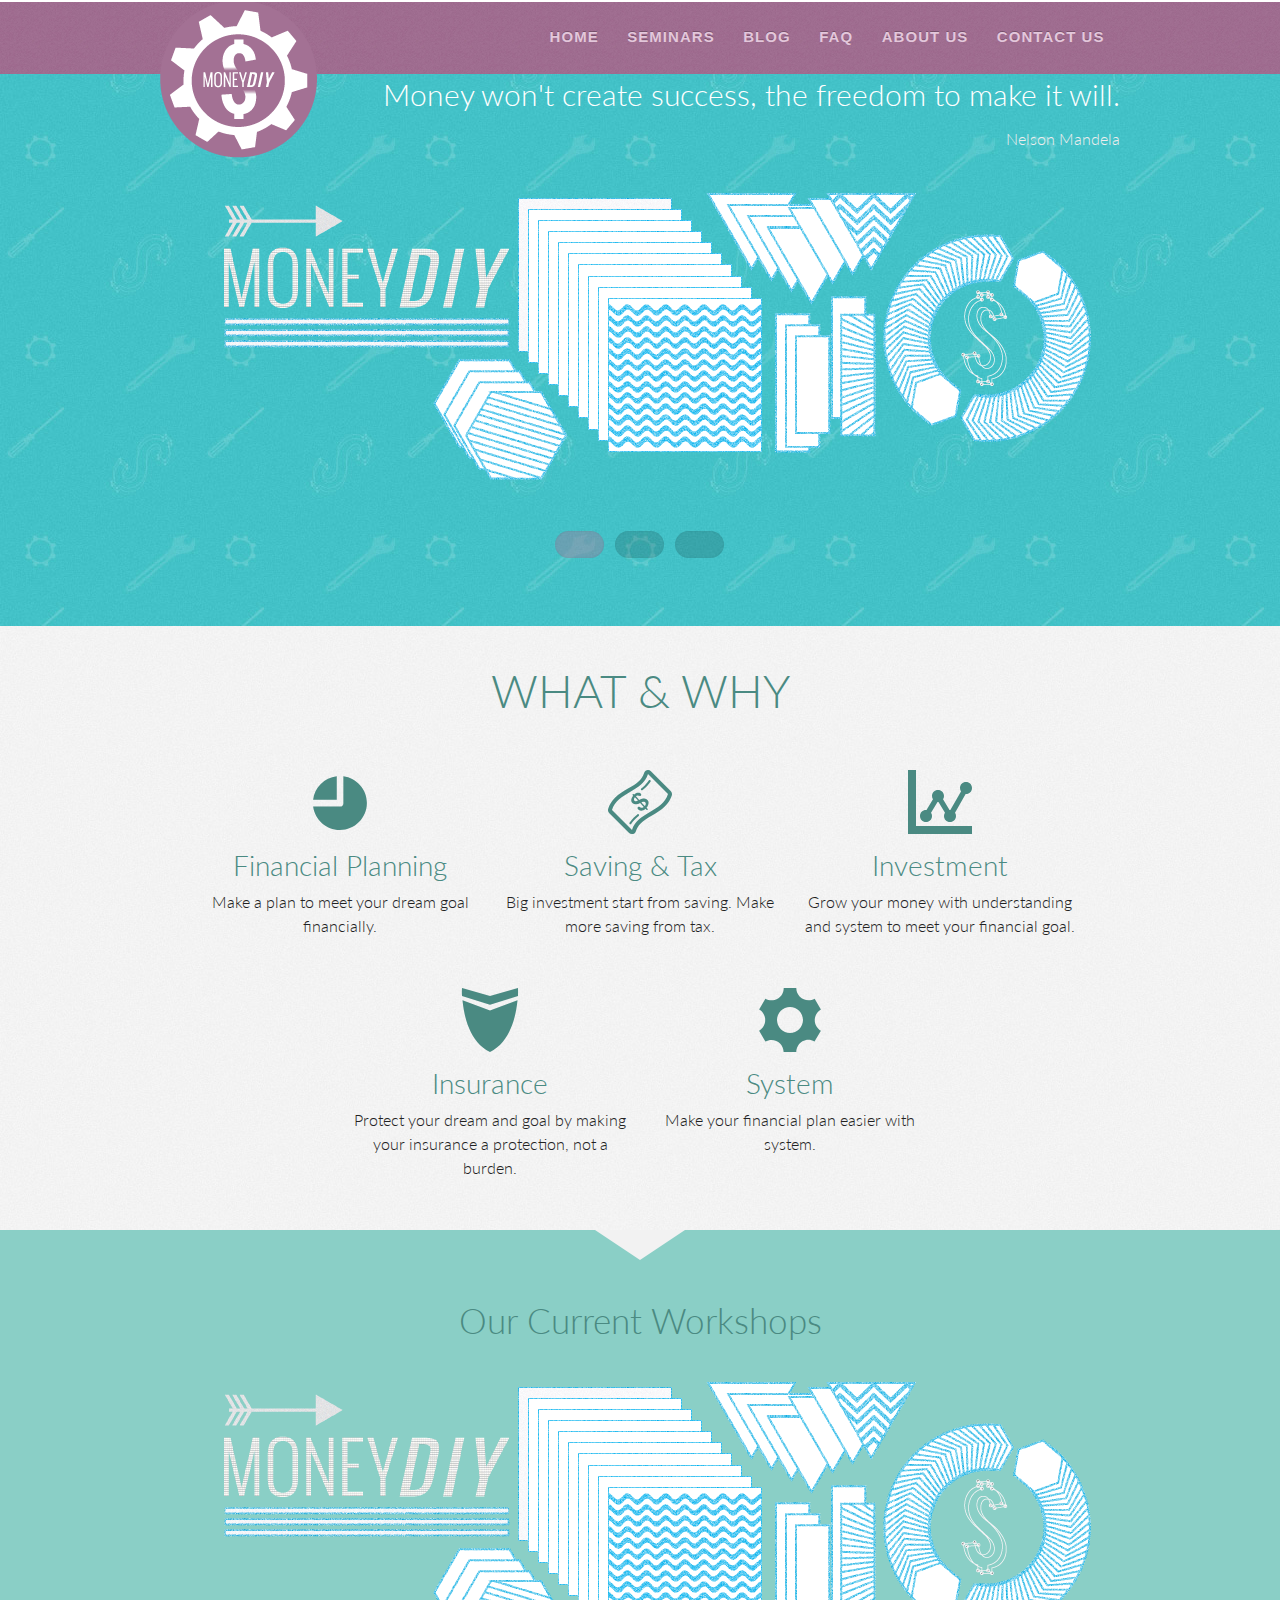
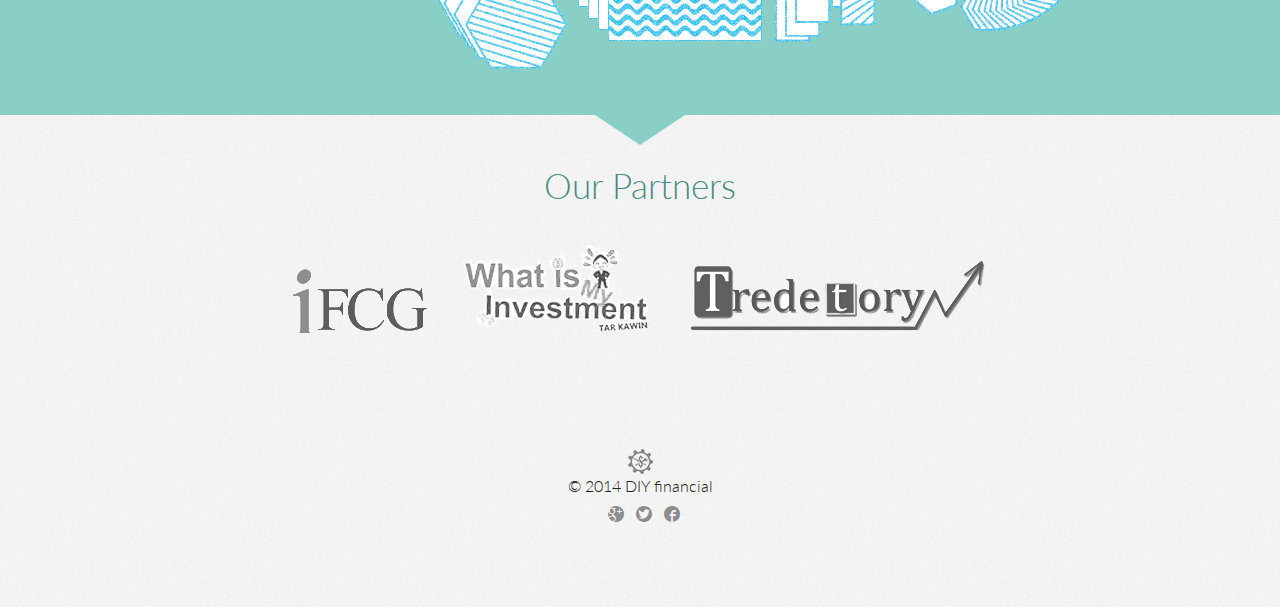
==== commit 4aa78da8: "move contact" ====
--- a/index.html
+++ b/index.html
@@ -75,8 +75,8 @@
 			                <li><a href='#seminar'>seminars</a></li>
 			                <li><a href='#gallery'>Blog</a></li>
 			                <li><a href='#blog'>FAQ</a></li>
-			                <li><a href='#links'>About us</a></li>
-			                <li><a href='#sitemap'>contact us</a></li> 
+			                <li><a href='aboutus.html'>About us</a></li>
+			                <li><a href='contact.html'>contact us</a></li> 
 			            </ul>
 					</div>
 
@@ -185,8 +185,9 @@
 
 	<section id="section3">
 		<div class="container">
+
 			<h1 class="title_sec3">WHAT &amp; WHY </h1>
-			<div class="clearfix">
+			<div class="clearfix sec3_warp960middle">
 				<div class="five columns jake">
 					<h1><span class="icon-pie2"></span></h1>
 					<h3>Financial Planning</h3>
@@ -203,7 +204,8 @@
 					<p>Grow your money with understanding and system to meet your financial goal.</p>
 				</div>
 			</div>
-			<div class="clearfix">
+
+			<div class="clearfix sec3_warp960middle2">
 				<div class="five columns jake">
 					<h1><span class="icon-shield"></span></h1>
 					<h3>Insurance</h3>
@@ -227,6 +229,7 @@
 	<section id="section2">
 
     <div class="container">
+    	<div class="triangle"> </div>
     	<h2>Our Current Workshops</h2>
     <ul class="rslides" id="slider2">
       <li><a href="#"><img src="images/silde1.png"></a></li>
@@ -239,13 +242,14 @@
 
 
 	<section id="section1_2">
-		
+			<div class="triangle2"> </div>
 
 	<div class="container">
+
     	<h2>Our Partners</h2>
     	
-    	<a href="http://www.ifcg.co.th/"> <img src="images/logo/ifcg.jpg"></a>
-    	<a href="http://www.tarkawin.com/"><img src="images/logo/logokawin.jpg"></a>
+    	<a href="http://www.ifcg.co.th/"> <img src="images/logo/ifcg.png"></a>
+    	<a href="http://www.tarkawin.com/"><img src="images/logo/logokawin.png"></a>
     	<a href="http://www.tradetory.com"><img src="images/logo/tradetory3.png"></a>
 	</div>
 
@@ -255,13 +259,13 @@
 
 
 
-
+<!-- 
 	<section id="section4">
 		<div class="container">
 			<img src="images/scrap.png">
 			</div>
 	</section>
-
+ -->
 
 
 <!-- 	<section id="section5">
--- a/css/style.css
+++ b/css/style.css
@@ -406,16 +406,17 @@
 }
 /* #section1_2
 ================================================== */
-#section1_2 {
-  padding: 20px 0;
-}
+
 #section1_2 img{
-  margin: 10px;
+  margin: 30px 15px;
 }
 #section1_2 .container{
   text-align: center;
-}
-
+  padding: 20px 0;
+}
+#section1_2{
+    background: url(../images/contentbg.jpg);
+}
 
 /* #section1_3
 ================================================== */
@@ -564,13 +565,25 @@
 /* #section3
 ================================================== */
 #section3{
-
+  background: url(../images/contentbg.jpg);
 }
 .title_sec3{
-  margin: 40px 40px;
+
+  padding: 40px 40px;
   text-align: center;
 }
 .triangle{
+  margin:auto;
+  width: 0px;
+  height: 0px;
+  border-style: solid;
+  border-width: 30px 45px 0 45px;
+  border-color: #f2f2f2 transparent transparent transparent;
+  line-height: 0px;
+  _border-color: #f2f2f2 #000000 #000000 #000000;
+  _filter: progid:DXImageTransform.Microsoft.Chroma(color='#000000');
+}
+.triangle2{
   margin:auto;
   width: 0px;
   height: 0px;
@@ -578,7 +591,6 @@
   border-width: 30px 45px 0 45px;
   border-color: #8acfc6 transparent transparent transparent;
   line-height: 0px;
-  background: url(../images/pattern_w_tools.jpg);
   _border-color: #8acfc6 #000000 #000000 #000000;
   _filter: progid:DXImageTransform.Microsoft.Chroma(color='#000000');
 }
@@ -623,8 +635,9 @@
 ================================================== */
 
 footer {
-	margin-top: 60px !important;
-	margin-bottom: 60px !important;
+  background: url(../images/contentbg.jpg);
+	padding-top: 60px !important;
+	padding-bottom: 60px !important;
  	text-align: center;
  }
  footer a{
--- a/css/layout.css
+++ b/css/layout.css
@@ -19,21 +19,42 @@
 
 /* #Page Styles
 ================================================== */
-
+.sec3_warp960middle{
+	width: 900px;
+	margin: auto;
+}
+.sec3_warp960middle2{
+	width: 600px;
+	margin: auto;
+}
 /* #Media Queries
 ================================================== */
 
 	/* Smaller than standard 960 (devices and browsers) */
 	@media only screen and (max-width: 959px) {
+		.sec3_warp960middle{
+			width: 720px;
+		}
+		.sec3_warp960middle2{
+			width: 480px;
+		}
 
 	}
 
 	/* Tablet Portrait size to standard 960 (devices and browsers) */
 	@media only screen and (min-width: 768px) and (max-width: 959px) {
+
 	}
 
 	/* All Mobile Sizes (devices and browser) */
 	@media only screen and (max-width: 767px) {
+		.sec3_warp960middle{
+			width: auto;
+		}
+		.sec3_warp960middle2{
+			width: auto;
+		}
+
 		#section2 h2{font-size: 130%;}
 		#header_nav{ padding: 10px 0 !important;}
 		.logo, .logo_small{ display: none;}
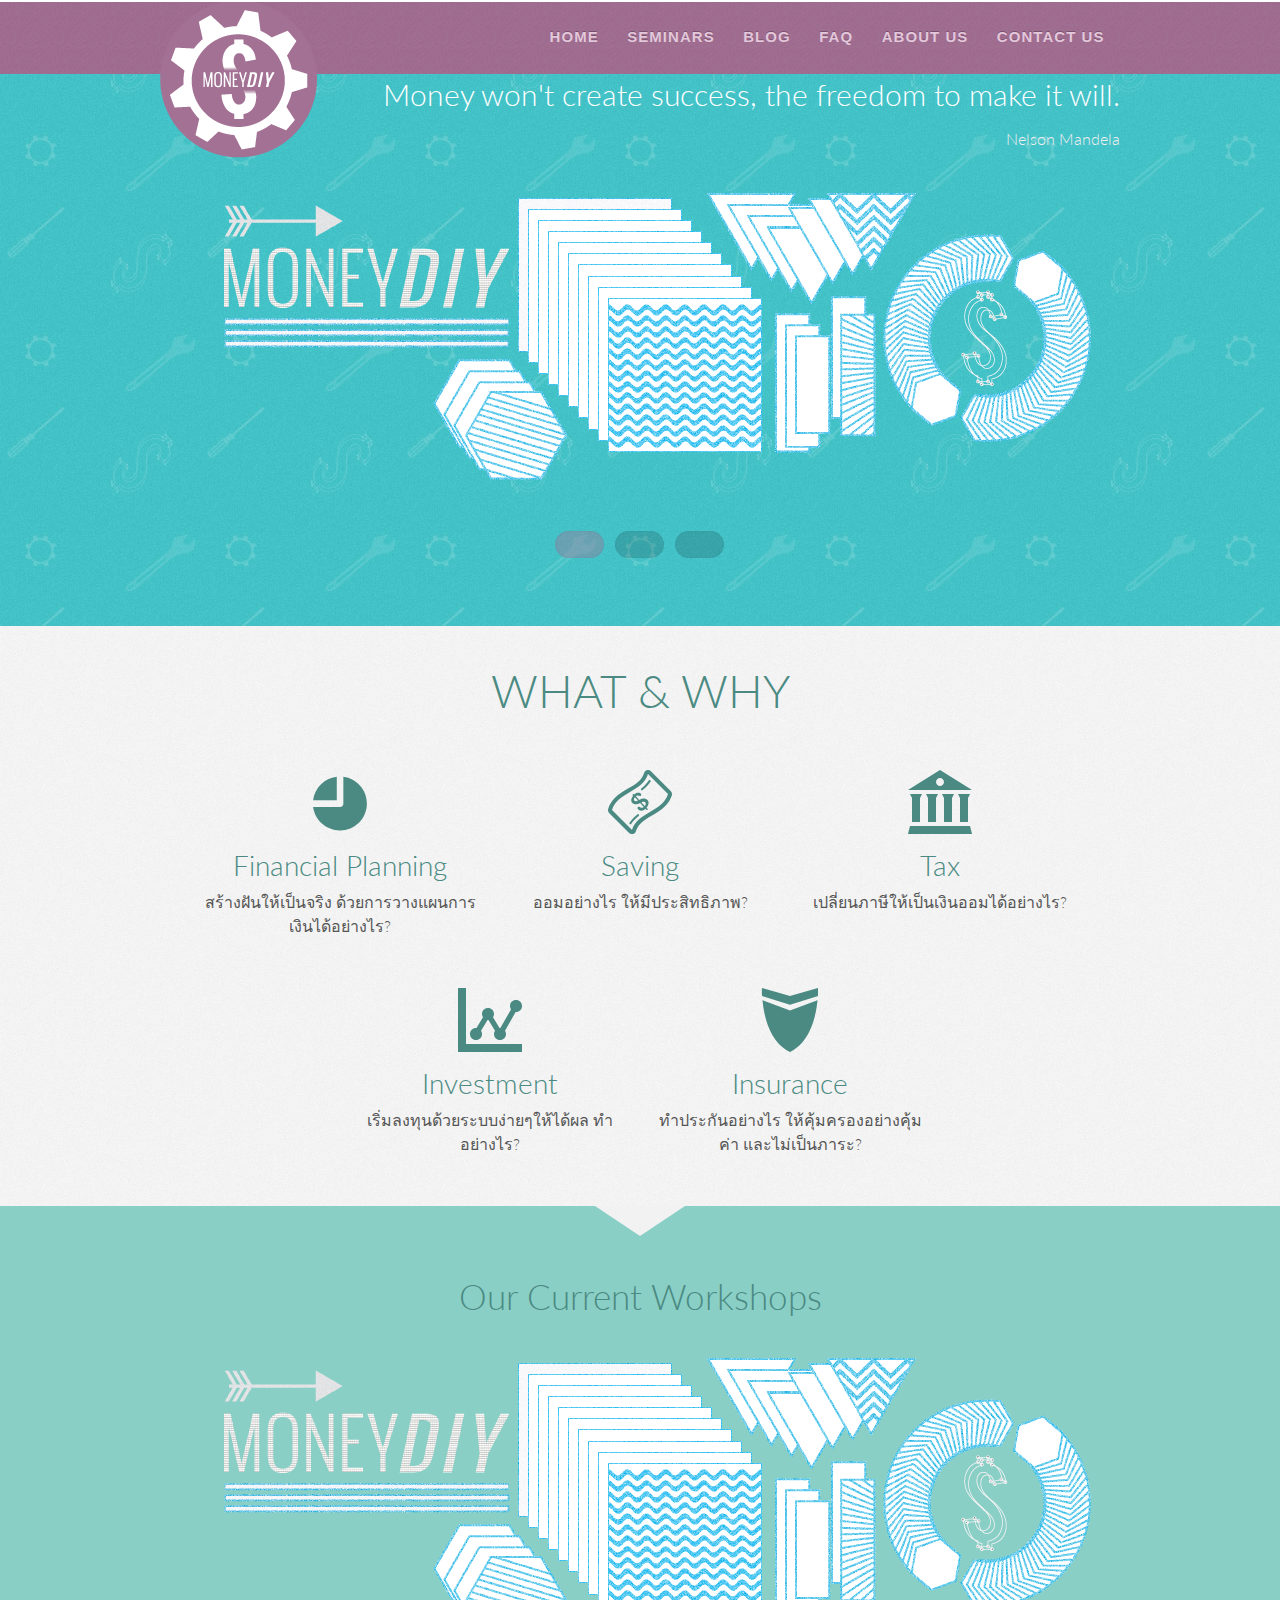
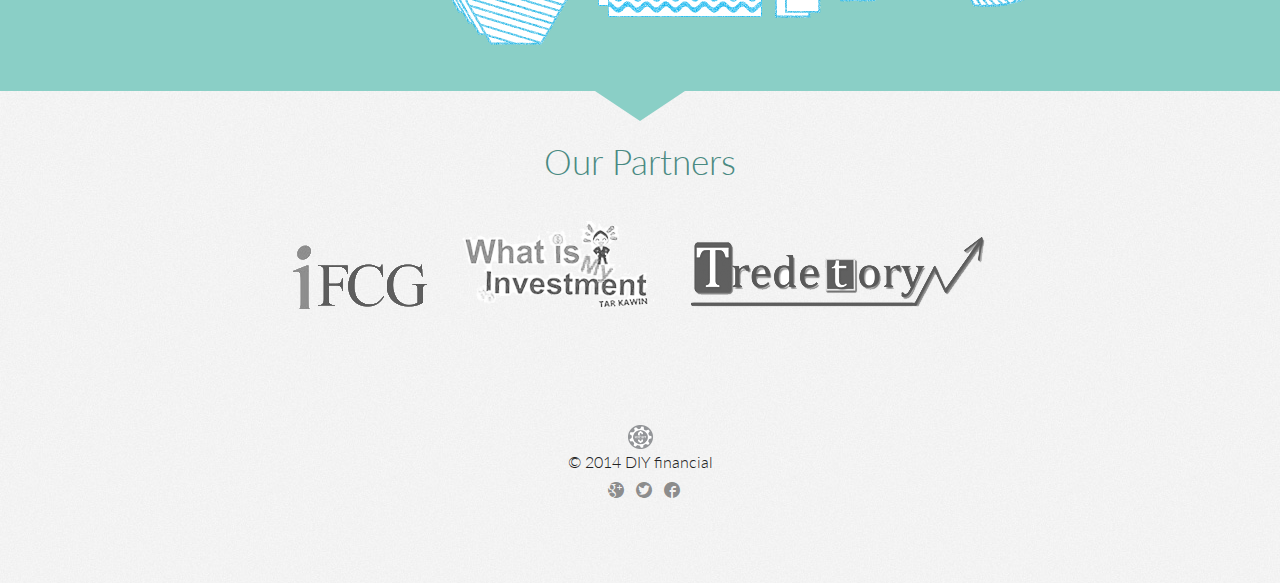
==== commit c20b6f89: "new about us, and contact page and  index-new icon" ====
--- a/index.html
+++ b/index.html
@@ -71,12 +71,12 @@
 
 					<div class='rmm' data-menu-style = "minimal">
 			            <ul>
-			                <li><a href='#home'>Home</a></li>
+			                <li><a href='index.html'>Home</a></li>
 			                <li><a href='#seminar'>seminars</a></li>
 			                <li><a href='#gallery'>Blog</a></li>
 			                <li><a href='#blog'>FAQ</a></li>
 			                <li><a href='aboutus.html'>About us</a></li>
-			                <li><a href='contact.html'>contact us</a></li> 
+			                <li><a href='contactus.html'>contact us</a></li> 
 			            </ul>
 					</div>
 
@@ -191,32 +191,33 @@
 				<div class="five columns jake">
 					<h1><span class="icon-pie2"></span></h1>
 					<h3>Financial Planning</h3>
-					<p> Make a plan to meet your dream goal financially.</p>
+					<p> สร้างฝันให้เป็นจริง ด้วยการวางแผนการเงินได้อย่างไร?</p>
 				</div>
 				<div class="five columns jake">
 					<h1><span class="icon-banknote"></span></h1>
-					<h3>Saving &amp; Tax</h3>
-					<p>Big investment start from saving.  Make more saving from tax.</p>
-				</div>
+					<h3>Saving</h3>
+					<p>ออมอย่างไร ให้มีประสิทธิภาพ?</p>
+				</div>
+				<div class="five columns jake">
+					<h1><span class="icon-library"></span></h1>
+					<h3>Tax</h3>
+					<p>เปลี่ยนภาษีให้เป็นเงินออมได้อย่างไร?</p>
+				</div>
+			</div>
+
+			<div class="clearfix sec3_warp960middle2">
 				<div class="five columns jake">
 					<h1><span class="icon-stats"></span></h1>
 					<h3>Investment</h3>
-					<p>Grow your money with understanding and system to meet your financial goal.</p>
-				</div>
-			</div>
-
-			<div class="clearfix sec3_warp960middle2">
+					<p>เริ่มลงทุนด้วยระบบง่ายๆให้ได้ผล ทำอย่างไร?</p>
+				</div>
+
 				<div class="five columns jake">
 					<h1><span class="icon-shield"></span></h1>
 					<h3>Insurance</h3>
-					<p>Protect your dream and goal by making your insurance a protection, not a burden.</p>
-				</div>
-
-				<div class="five columns jake">
-					<h1><span class="icon-cog"></span></h1>
-					<h3>System</h3>
-					<p>Make your financial plan easier with system.</p>
-				</div>
+					<p>ทำประกันอย่างไร ให้คุ้มครองอย่างคุ้มค่า และไม่เป็นภาระ?</p>
+				</div>
+
 
 			</div>
 		</div>
@@ -289,7 +290,7 @@
 		<div class="smlogo"></div>
 		<p>© 2014 DIY financial</p>
 		<p class="footericonbox">
-		<a href="https://plus.google.com/114570649470506807747/posts"><span class="icon-googleplus footer_icon"></span></a>
+		<a href="https://plus.google.com/114570649470506807747/posts"><span class="icon-google-plus footer_icon"></span></a>
 		<a href="https://twitter.com/MoneyDIY"><span class="icon-twitter footer_icon"></span></a>
 		<a href="https://www.facebook.com/pages/Money-DIY-Thailand/260641000778760"><span class="icon-facebook footer_icon"></span></a>
 		
--- a/css/style.css
+++ b/css/style.css
@@ -602,7 +602,10 @@
 .jake h1{
   font-size: 4em;
 }
-
+#section3  p{
+  color: #555;
+  
+}
 /* #section4
 ================================================== */
 #section4{
@@ -819,3 +822,103 @@
 .f_404_top{
   margin-top: 70px;
 }
+
+
+/* contact
+================================================== */
+.map iframe {
+  border: 5px solid rgba(118, 186, 189, 0.1);
+  margin-bottom: 10px;
+}
+
+.contactus input, .contactus textarea{
+  width: 90% !important;
+  background: #FCFCFC !important;
+}
+.social_contact {
+  padding-left: 30px;
+
+}
+.social_contact span{
+  margin-right: 10px;
+
+}
+.social_contact a {
+  text-decoration: none;
+  font-size: 2em;
+  color: #E5E5E5 !important;
+}
+.social_contact a:hover{
+  color: #8C8C8C !important;
+}
+
+
+/* about us
+================================================== */
+.aboutus_arrow{
+  width: 19%;
+  height: 100px;
+  float: left;
+  background-color: #A37194;
+  color: white;
+}
+.aboutus_arrow p {
+  padding-top: 25px;
+  font-family: Arial, "Helvetica Neue", Helvetica, sans-serif;
+  font-weight: 900;
+}
+.subject1, .op0{
+
+}
+.totaloverall_arrow div:first-child{
+  padding-left: 20px;
+}
+.totaloverall_arrow div:last-child{
+  padding-right: 20px;
+}
+.aboutus_arrow_mid{
+  margin-right: 2px;
+  float: left;
+  width: 0;
+  height: 0;
+  border-top: 50px solid transparent;
+  border-left: 20px solid #A37194;
+  border-bottom: 50px solid transparent;
+}
+
+.diamond-shield {
+  float: left;
+  width: 0;
+  height: 0;
+  border-bottom: 100px solid #A37194;
+  border-left: 40px solid transparent;
+  position: relative;
+}
+.diamond-shield:after {
+  content: '';
+  position: absolute;
+  left: -40px; top: 0px;
+  width: 0;
+  height: 0;
+  border-top: 100px solid #A37194;
+  border-left: 40px solid transparent;
+}
+.under_arrow div:first-child{
+  padding-left: 21px;
+  width: 19.15%;
+}
+.under_arrow div:last-child{
+  padding-right: 10px;
+  width: 21.5%;
+  margin-right: 0px;
+}
+.under_arrow p:last-child{
+
+}
+.under_arrow div{
+  background: black;
+  float: left;
+  width: 21.3%;
+  margin-right: 40px;
+}
+
--- a/css/skeleton.css
+++ b/css/skeleton.css
@@ -240,3 +240,4 @@
       width: 0;
       height: 0;
     }
+
--- a/css/layout.css
+++ b/css/layout.css
@@ -27,6 +27,9 @@
 	width: 600px;
 	margin: auto;
 }
+.contactus {
+			padding-left: 30px;
+}
 /* #Media Queries
 ================================================== */
 
@@ -43,7 +46,6 @@
 
 	/* Tablet Portrait size to standard 960 (devices and browsers) */
 	@media only screen and (min-width: 768px) and (max-width: 959px) {
-
 	}
 
 	/* All Mobile Sizes (devices and browser) */
@@ -63,6 +65,9 @@
 		}
 		.motto, .undermotto{
 			display: none;
+		}
+		.contactus {
+			padding-left: 20px;
 		}
 	}
 
--- a/css/icon.css
+++ b/css/icon.css
@@ -1,16 +1,17 @@
+
 @font-face {
-	font-family: 'icomoon';
-	src:url('../fonts/icomoon.eot?-bhv2b9');
-	src:url('../fonts/icomoon.eot?#iefix-bhv2b9') format('embedded-opentype'),
-		url('../fonts/icomoon.woff?-bhv2b9') format('woff'),
-		url('../fonts/icomoon.ttf?-bhv2b9') format('truetype'),
-		url('../fonts/icomoon.svg?-bhv2b9#icomoon') format('svg');
+	font-family: 'iconmoon';
+	src:url('../fonts/iconmoon.eot?-xj24jt');
+	src:url('../fonts/iconmoon.eot?#iefix-xj24jt') format('embedded-opentype'),
+		url('../fonts/iconmoon.woff?-xj24jt') format('woff'),
+		url('../fonts/iconmoon.ttf?-xj24jt') format('truetype'),
+		url('../fonts/iconmoon.svg?-xj24jt#iconmoon') format('svg');
 	font-weight: normal;
 	font-style: normal;
 }
 
 [class^="icon-"], [class*=" icon-"] {
-	font-family: 'icomoon';
+	font-family: 'iconmoon';
 	speak: none;
 	font-style: normal;
 	font-weight: normal;
@@ -23,300 +24,66 @@
 	-moz-osx-font-smoothing: grayscale;
 }
 
-.icon-banknote:before {
+.icon-home:before {
 	content: "\e600";
 }
-.icon-paperplane:before {
+.icon-pencil:before {
 	content: "\e601";
 }
-.icon-clip:before {
+.icon-droplet:before {
 	content: "\e602";
 }
-.icon-calendar:before {
+.icon-dice:before {
 	content: "\e603";
 }
-.icon-data:before {
+.icon-pacman:before {
 	content: "\e604";
 }
-.icon-home:before {
+.icon-connection:before {
 	content: "\e605";
 }
-.icon-pencil:before {
+.icon-library:before {
+	content: "\e611";
+}
+.icon-pie:before {
 	content: "\e606";
 }
-.icon-droplet:before {
+.icon-stats:before {
 	content: "\e607";
 }
-.icon-pacman:before {
+.icon-bars:before {
 	content: "\e608";
 }
-.icon-dice:before {
+.icon-bars2:before {
 	content: "\e609";
 }
-.icon-connection:before {
+.icon-shield:before {
 	content: "\e60a";
 }
-.icon-images:before {
+.icon-google-plus:before {
+	content: "\e62b";
+}
+.icon-facebook:before {
+	content: "\e62c";
+}
+.icon-twitter:before {
+	content: "\e62d";
+}
+.icon-paperplane:before {
 	content: "\e60b";
 }
-.icon-file:before {
+.icon-banknote:before {
 	content: "\e60c";
 }
-.icon-library:before {
+.icon-data:before {
 	content: "\e60d";
 }
-.icon-file2:before {
+.icon-clip:before {
 	content: "\e60e";
 }
-.icon-file3:before {
+.icon-calendar:before {
 	content: "\e60f";
 }
-.icon-folder:before {
+.icon-pie2:before {
 	content: "\e610";
 }
-.icon-tag:before {
-	content: "\e611";
-}
-.icon-tags:before {
-	content: "\e612";
-}
-.icon-cart:before {
-	content: "\e613";
-}
-.icon-coin:before {
-	content: "\e614";
-}
-.icon-credit:before {
-	content: "\e615";
-}
-.icon-phone:before {
-	content: "\e616";
-}
-.icon-address-book:before {
-	content: "\e617";
-}
-.icon-location:before {
-	content: "\e618";
-}
-.icon-compass:before {
-	content: "\e619";
-}
-.icon-map:before {
-	content: "\e61a";
-}
-.icon-clock:before {
-	content: "\e61b";
-}
-.icon-alarm:before {
-	content: "\e61c";
-}
-.icon-key:before {
-	content: "\e61d";
-}
-.icon-key2:before {
-	content: "\e61e";
-}
-.icon-lock:before {
-	content: "\e61f";
-}
-.icon-lock2:before {
-	content: "\e620";
-}
-.icon-settings:before {
-	content: "\e621";
-}
-.icon-equalizer:before {
-	content: "\e622";
-}
-.icon-cog:before {
-	content: "\e623";
-}
-.icon-cogs:before {
-	content: "\e624";
-}
-.icon-cog2:before {
-	content: "\e625";
-}
-.icon-hammer:before {
-	content: "\e626";
-}
-.icon-bug:before {
-	content: "\e627";
-}
-.icon-stats:before {
-	content: "\e629";
-}
-.icon-bars:before {
-	content: "\e62a";
-}
-.icon-bars2:before {
-	content: "\e62b";
-}
-.icon-gift:before {
-	content: "\e62c";
-}
-.icon-trophy:before {
-	content: "\e62d";
-}
-.icon-mug:before {
-	content: "\e62e";
-}
-.icon-meter:before {
-	content: "\e62f";
-}
-.icon-magnet:before {
-	content: "\e630";
-}
-.icon-truck:before {
-	content: "\e631";
-}
-.icon-airplane:before {
-	content: "\e632";
-}
-.icon-briefcase:before {
-	content: "\e633";
-}
-.icon-target:before {
-	content: "\e634";
-}
-.icon-accessibility:before {
-	content: "\e635";
-}
-.icon-lightning:before {
-	content: "\e636";
-}
-.icon-menu:before {
-	content: "\e637";
-}
-.icon-eye:before {
-	content: "\e638";
-}
-.icon-bookmarks:before {
-	content: "\e639";
-}
-.icon-star:before {
-	content: "\e63a";
-}
-.icon-star2:before {
-	content: "\e63b";
-}
-.icon-star3:before {
-	content: "\e63c";
-}
-.icon-heart:before {
-	content: "\e63d";
-}
-.icon-heart2:before {
-	content: "\e63e";
-}
-.icon-heart-broken:before {
-	content: "\e63f";
-}
-.icon-happy:before {
-	content: "\e640";
-}
-.icon-thumbs-up:before {
-	content: "\e641";
-}
-.icon-smiley:before {
-	content: "\e642";
-}
-.icon-tongue:before {
-	content: "\e643";
-}
-.icon-sad:before {
-	content: "\e644";
-}
-.icon-grin:before {
-	content: "\e645";
-}
-.icon-cool:before {
-	content: "\e646";
-}
-.icon-angry:before {
-	content: "\e647";
-}
-.icon-confused:before {
-	content: "\e648";
-}
-.icon-neutral:before {
-	content: "\e649";
-}
-.icon-evil:before {
-	content: "\e64a";
-}
-.icon-shocked:before {
-	content: "\e64b";
-}
-.icon-close:before {
-	content: "\e64c";
-}
-.icon-checkmark:before {
-	content: "\e64d";
-}
-.icon-arrow-up:before {
-	content: "\e64e";
-}
-.icon-arrow-up-left:before {
-	content: "\e64f";
-}
-.icon-arrow-up-right:before {
-	content: "\e650";
-}
-.icon-arrow-right:before {
-	content: "\e651";
-}
-.icon-arrow-down-right:before {
-	content: "\e652";
-}
-.icon-arrow-down:before {
-	content: "\e653";
-}
-.icon-arrow-down-left:before {
-	content: "\e654";
-}
-.icon-arrow-up-right2:before {
-	content: "\e655";
-}
-.icon-arrow-up2:before {
-	content: "\e656";
-}
-.icon-googleplus:before {
-	content: "\e657";
-}
-.icon-facebook:before {
-	content: "\e658";
-}
-.icon-twitter:before {
-	content: "\e659";
-}
-.icon-file-pdf:before {
-	content: "\e65a";
-}
-.icon-file-word:before {
-	content: "\e65b";
-}
-.icon-file-excel:before {
-	content: "\e65c";
-}
-.icon-wondering:before {
-	content: "\e65e";
-}
-.icon-earth:before {
-	content: "\e65f";
-}
-.icon-brightness-medium:before {
-	content: "\e660";
-}
-.icon-shield:before {
-	content: "\e661";
-}
-.icon-pie:before {
-	content: "\e628";
-}
-.icon-tools:before {
-	content: "\e65d";
-}
-.icon-pie2:before {
-	content: "\e662";
-}
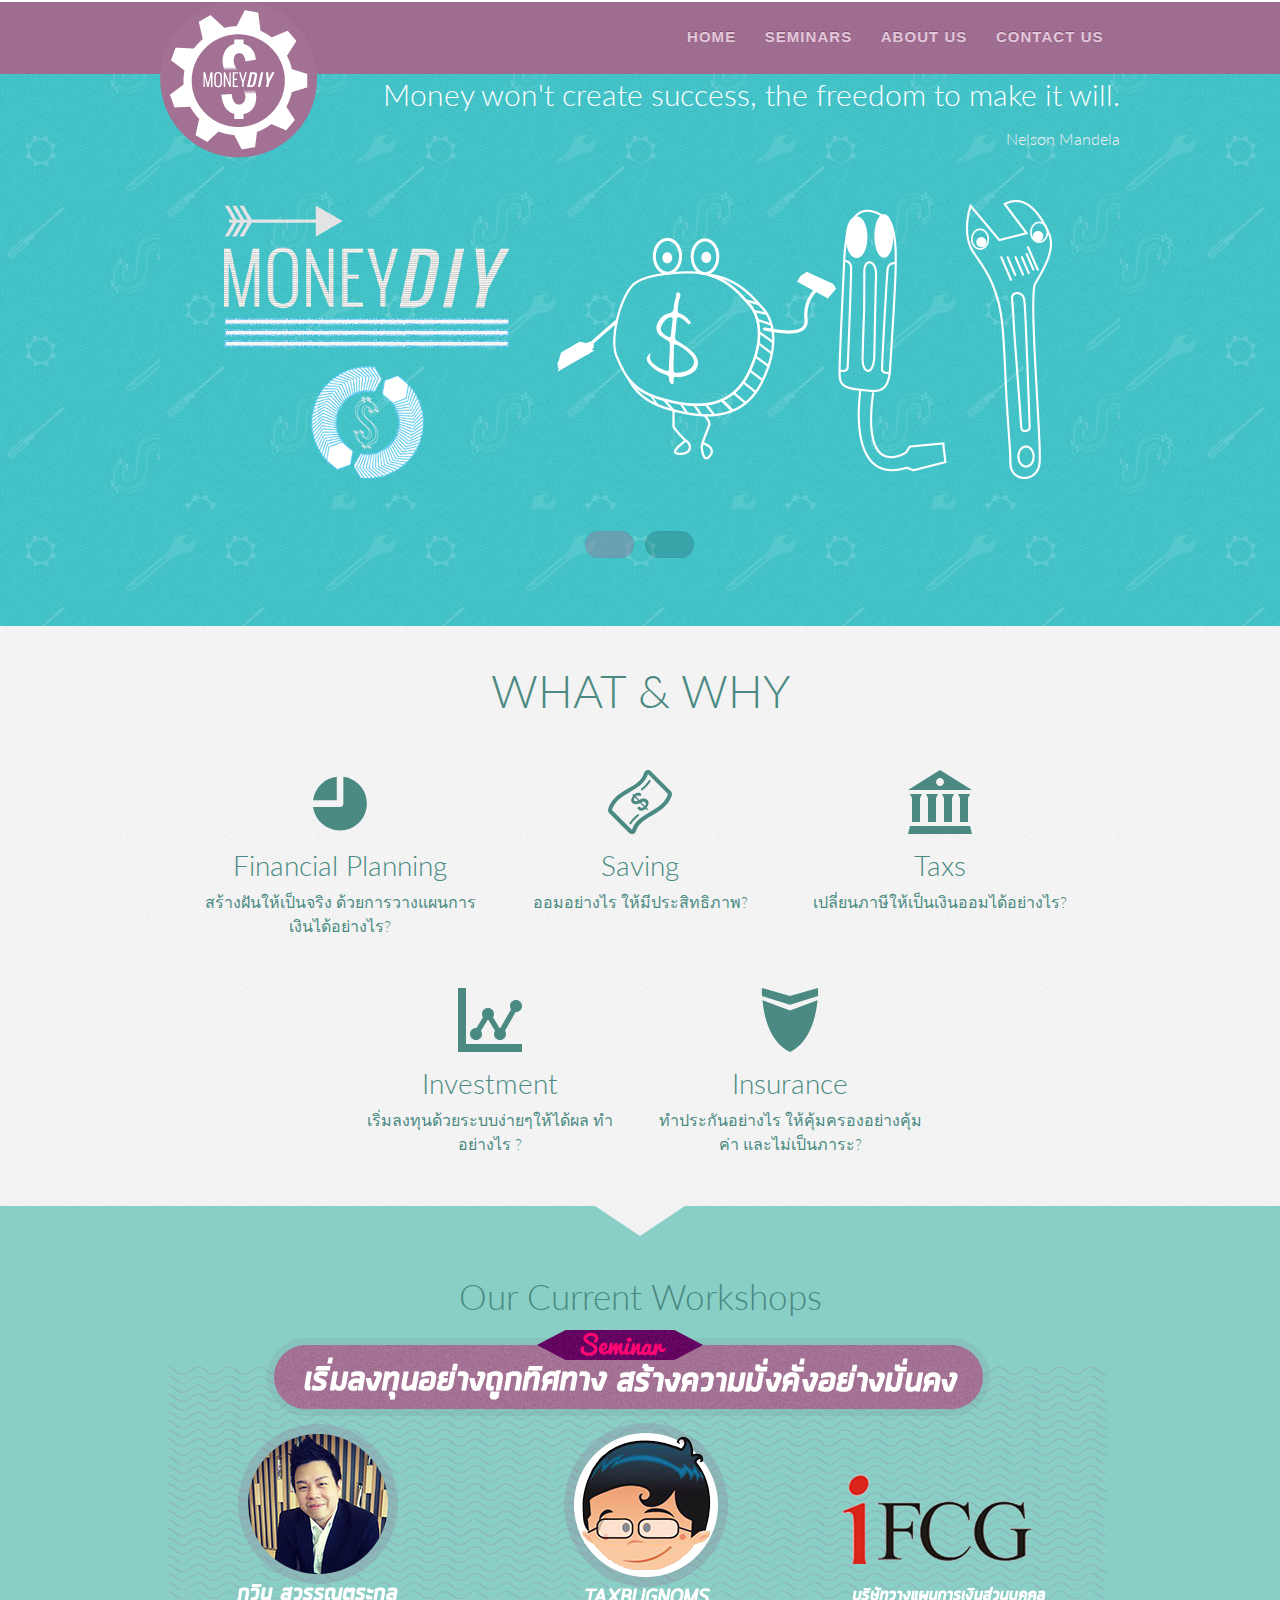
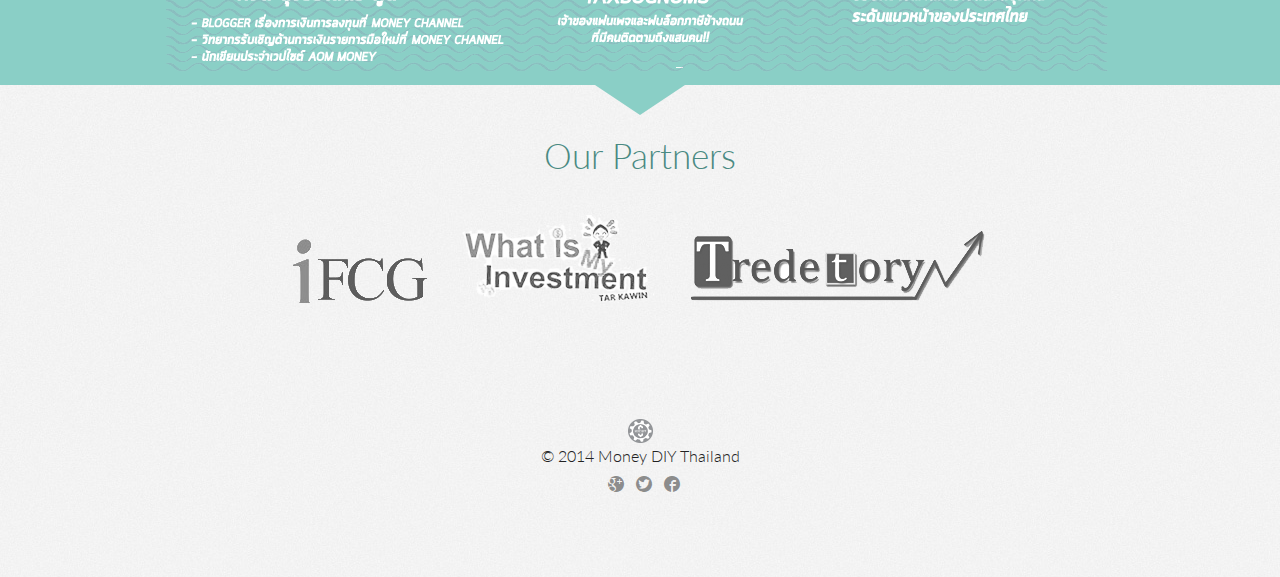
==== commit c7b3fd6f: "a few thing in index" ====
--- a/index.html
+++ b/index.html
@@ -72,9 +72,7 @@
 					<div class='rmm' data-menu-style = "minimal">
 			            <ul>
 			                <li><a href='index.html'>Home</a></li>
-			                <li><a href='#seminar'>seminars</a></li>
-			                <li><a href='#gallery'>Blog</a></li>
-			                <li><a href='#blog'>FAQ</a></li>
+			                <li><a href='seminar.html'>seminars</a></li>
 			                <li><a href='aboutus.html'>About us</a></li>
 			                <li><a href='contactus.html'>contact us</a></li> 
 			            </ul>
@@ -119,8 +117,7 @@
 			</header>
 		    <ul class="rslides" id="slider2">
 		      <li><a href="#"><img src="images/silde1.png"></a></li>
-		      <li><a href="#"><img src="images/silde2.png"></a></a></li>
-		      <li><a href="#"><img src="images/silde3.png"></a></a></li>
+		      <li><a href="#"><img src="images/silde3.png"></a></li>
 		    </ul>
 
 
@@ -189,33 +186,33 @@
 			<h1 class="title_sec3">WHAT &amp; WHY </h1>
 			<div class="clearfix sec3_warp960middle">
 				<div class="five columns jake">
-					<h1><span class="icon-pie2"></span></h1>
-					<h3>Financial Planning</h3>
-					<p> สร้างฝันให้เป็นจริง ด้วยการวางแผนการเงินได้อย่างไร?</p>
-				</div>
-				<div class="five columns jake">
-					<h1><span class="icon-banknote"></span></h1>
-					<h3>Saving</h3>
-					<p>ออมอย่างไร ให้มีประสิทธิภาพ?</p>
-				</div>
-				<div class="five columns jake">
-					<h1><span class="icon-library"></span></h1>
-					<h3>Tax</h3>
-					<p>เปลี่ยนภาษีให้เป็นเงินออมได้อย่างไร?</p>
+					<h1><a href="financial_planning.html"><span class="icon-pie2"></span></a></h1>
+					<h3><a href="financial_planning.html">Financial Planning</a></h3>
+					<p><a href="financial_planning.html"> สร้างฝันให้เป็นจริง ด้วยการวางแผนการเงินได้อย่างไร?</a></p>
+				</div>
+				<div class="five columns jake">
+					<h1><a href="saving.html"><span class="icon-banknote"></span></a></h1>
+					<h3><a href="saving.html">Saving</a></h3>
+					<p><a href="saving.html">ออมอย่างไร ให้มีประสิทธิภาพ?</a></p>
+				</div>
+				<div class="five columns jake">
+					<h1><a href="tax.html"><span class="icon-library"></span></a></h1>
+					<h3><a href="tax.html">Tax</a>s</h3>
+					<p><a href="tax.html">เปลี่ยนภาษีให้เป็นเงินออมได้อย่างไร?</a></p>
 				</div>
 			</div>
 
 			<div class="clearfix sec3_warp960middle2">
 				<div class="five columns jake">
-					<h1><span class="icon-stats"></span></h1>
-					<h3>Investment</h3>
-					<p>เริ่มลงทุนด้วยระบบง่ายๆให้ได้ผล ทำอย่างไร?</p>
-				</div>
-
-				<div class="five columns jake">
-					<h1><span class="icon-shield"></span></h1>
-					<h3>Insurance</h3>
-					<p>ทำประกันอย่างไร ให้คุ้มครองอย่างคุ้มค่า และไม่เป็นภาระ?</p>
+					<h1><a href="investment.html"><span class="icon-stats"></span></a></h1>
+					<h3><a href="investment.html">Investment</a></h3>
+					<p><a href="investment.html">เริ่มลงทุนด้วยระบบง่ายๆให้ได้ผล ทำอย่างไร ?</a></p>
+				</div>
+
+				<div class="five columns jake">
+					<h1><a href="insurance.html"><span class="icon-shield"></span></a></h1>
+					<h3><a href="insurance.html">Insurance</a></h3>
+					<p><a href="insurance.html">ทำประกันอย่างไร ให้คุ้มครองอย่างคุ้มค่า และไม่เป็นภาระ?</a></p>
 				</div>
 
 
@@ -232,11 +229,7 @@
     <div class="container">
     	<div class="triangle"> </div>
     	<h2>Our Current Workshops</h2>
-    <ul class="rslides" id="slider2">
-      <li><a href="#"><img src="images/silde1.png"></a></li>
-      <li><a href="#"><img src="images/silde2.png"></a></a></li>
-      <li><a href="#"><img src="images/silde3.png"></a></a></li>
-    </ul>
+<img src="images/silde3.png">
 	</div>
 
 	</section>
@@ -288,7 +281,7 @@
 
 	<footer>
 		<div class="smlogo"></div>
-		<p>© 2014 DIY financial</p>
+		<p>© 2014 Money DIY Thailand</p>
 		<p class="footericonbox">
 		<a href="https://plus.google.com/114570649470506807747/posts"><span class="icon-google-plus footer_icon"></span></a>
 		<a href="https://twitter.com/MoneyDIY"><span class="icon-twitter footer_icon"></span></a>
--- a/css/style.css
+++ b/css/style.css
@@ -567,6 +567,10 @@
 #section3{
   background: url(../images/contentbg.jpg);
 }
+#section3 .jake a{
+    text-decoration: none;
+    color: #4A8A82;
+}
 .title_sec3{
 
   padding: 40px 40px;
@@ -866,6 +870,7 @@
   padding-top: 25px;
   font-family: Arial, "Helvetica Neue", Helvetica, sans-serif;
   font-weight: 900;
+  color: #eee !important;
 }
 .subject1, .op0{
 
@@ -916,7 +921,6 @@
 
 }
 .under_arrow div{
-  background: black;
   float: left;
   width: 21.3%;
   margin-right: 40px;
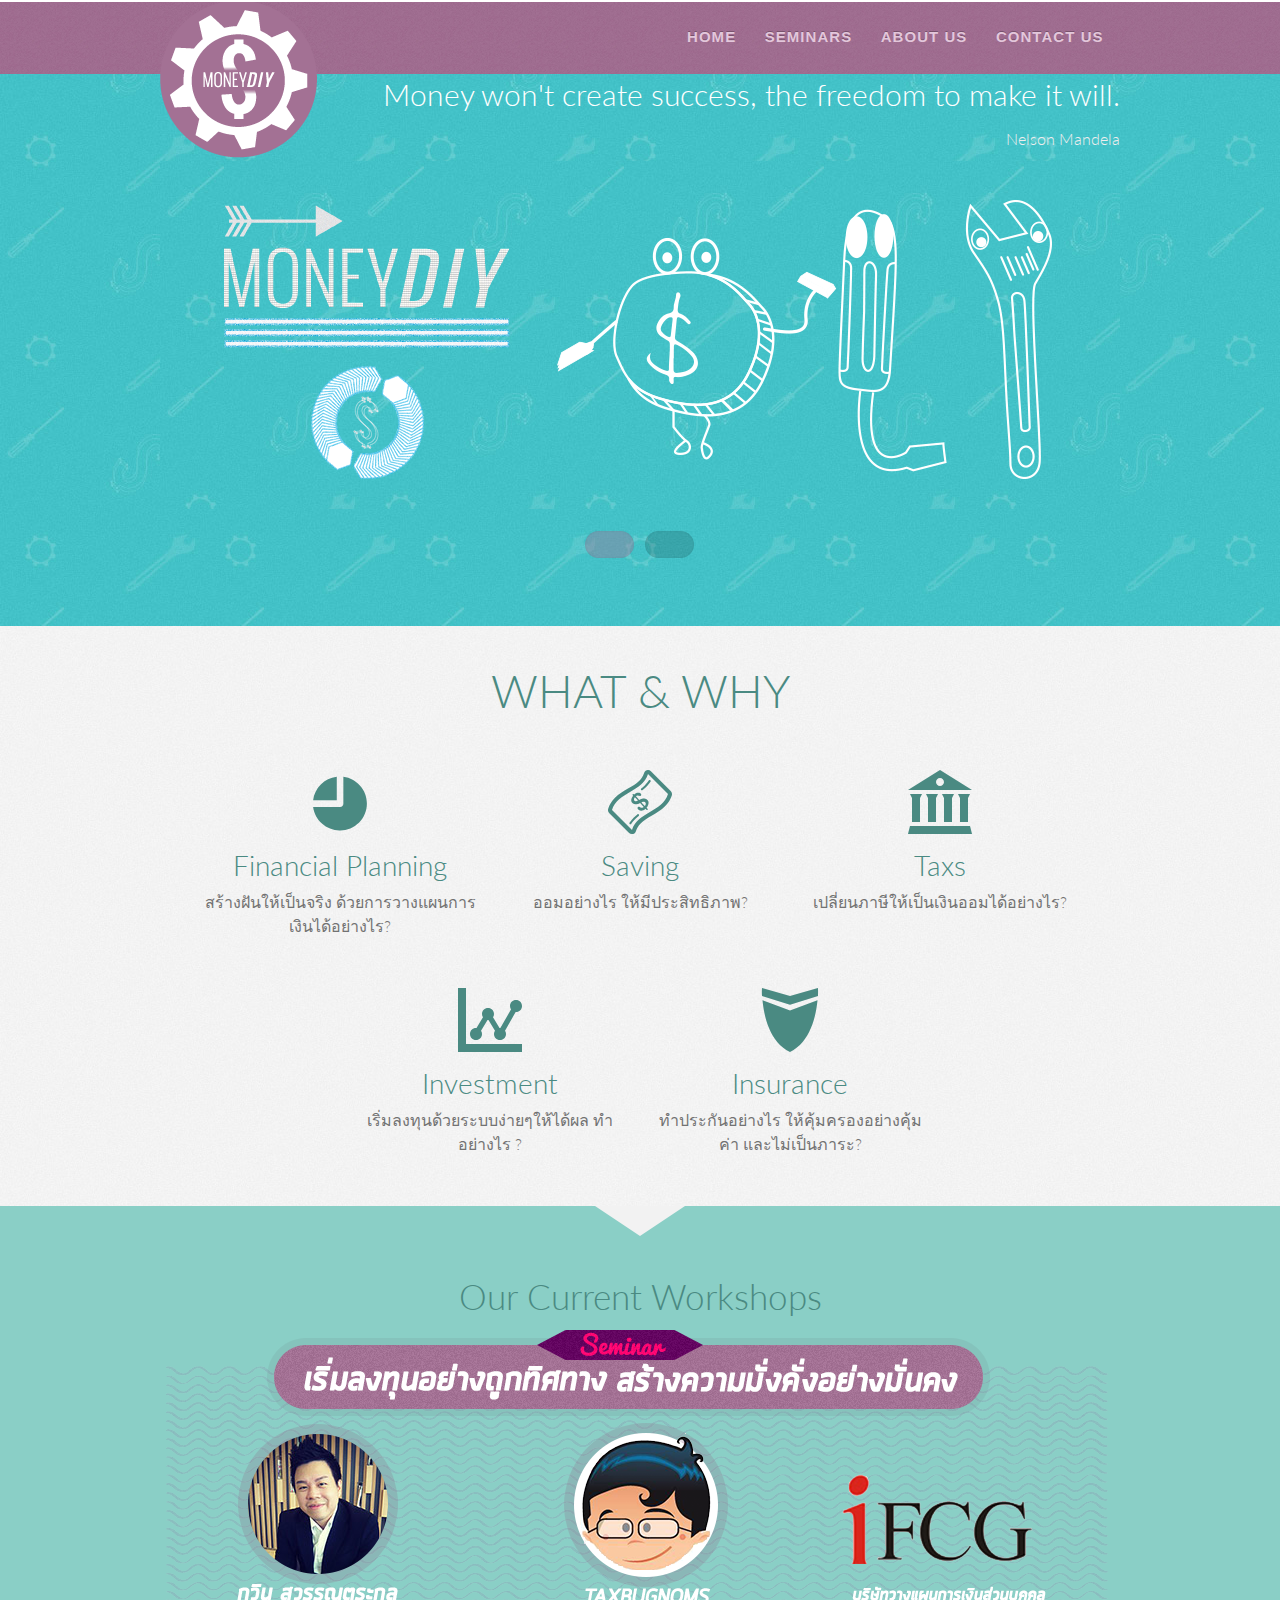
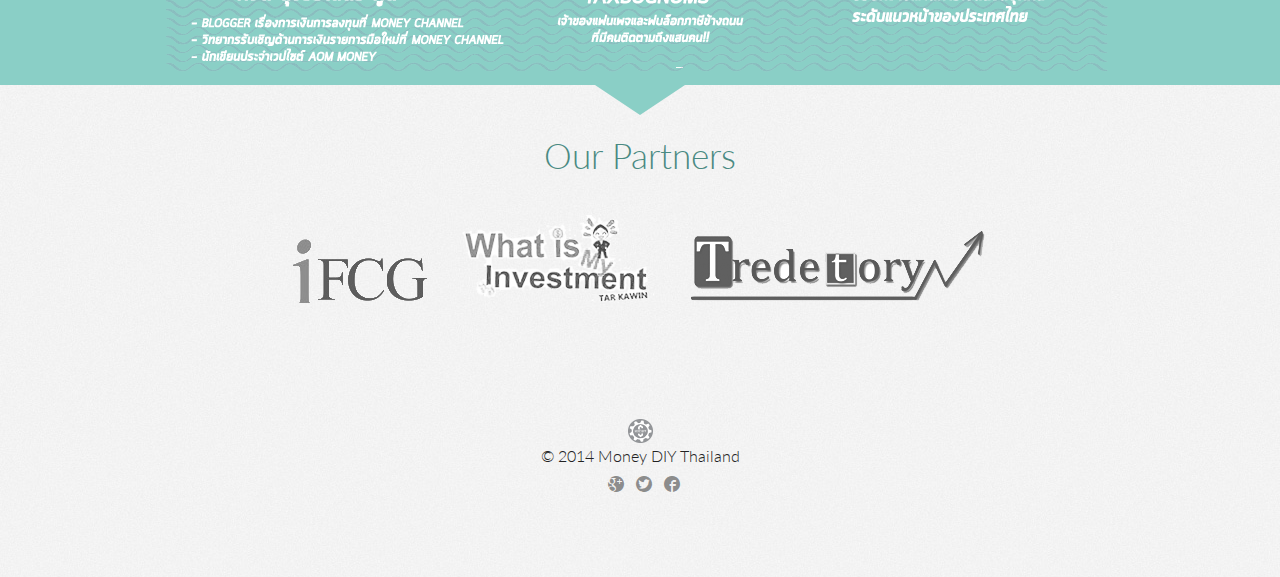
==== commit 96fa50f0: "not remember what I've changed" ====
--- a/index.html
+++ b/index.html
@@ -229,7 +229,7 @@
     <div class="container">
     	<div class="triangle"> </div>
     	<h2>Our Current Workshops</h2>
-<img src="images/silde3.png">
+		<img src="images/silde3.png" style="width:100%;">
 	</div>
 
 	</section>
--- a/css/style.css
+++ b/css/style.css
@@ -624,6 +624,9 @@
 #section5 blockquote p, #section5 cite{
   color: white !important;
 }
+#section3 .jake p a{
+  color: #727272;
+}
 
 /* #post
 ================================================== */
